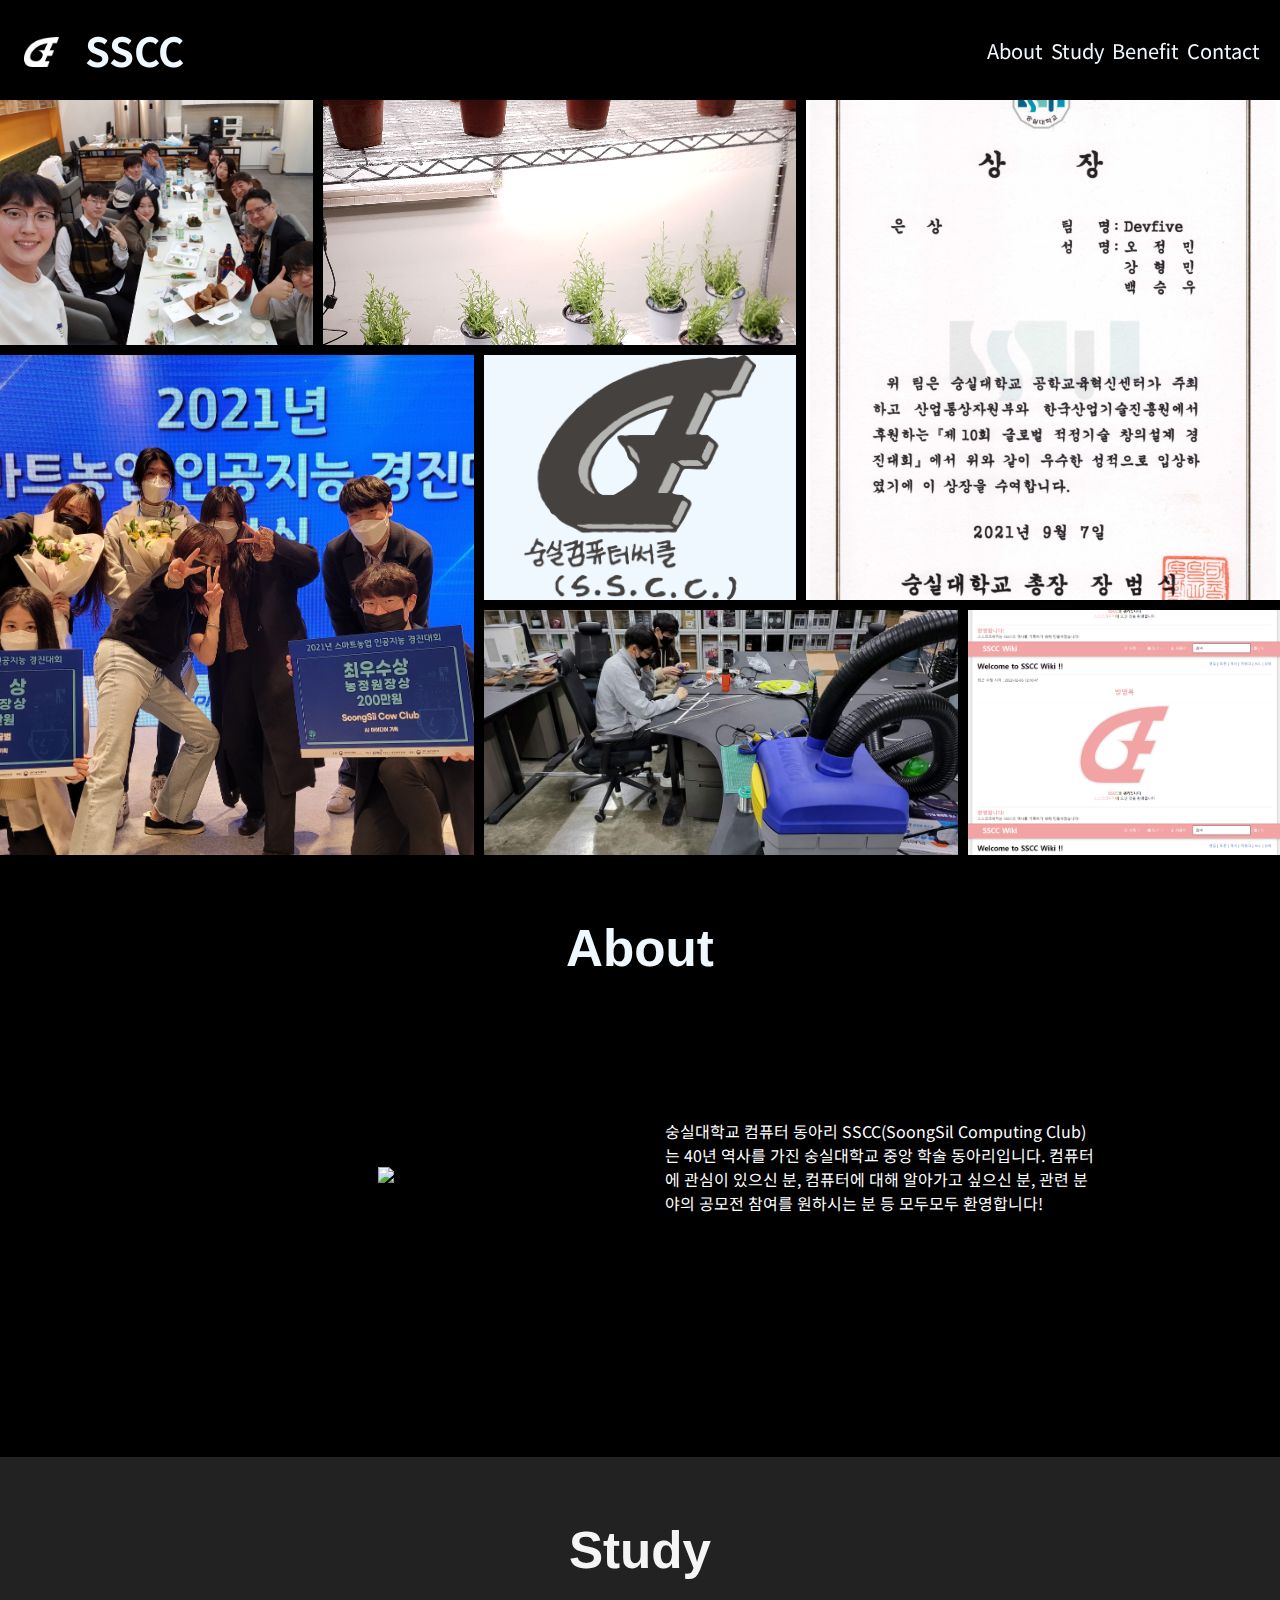
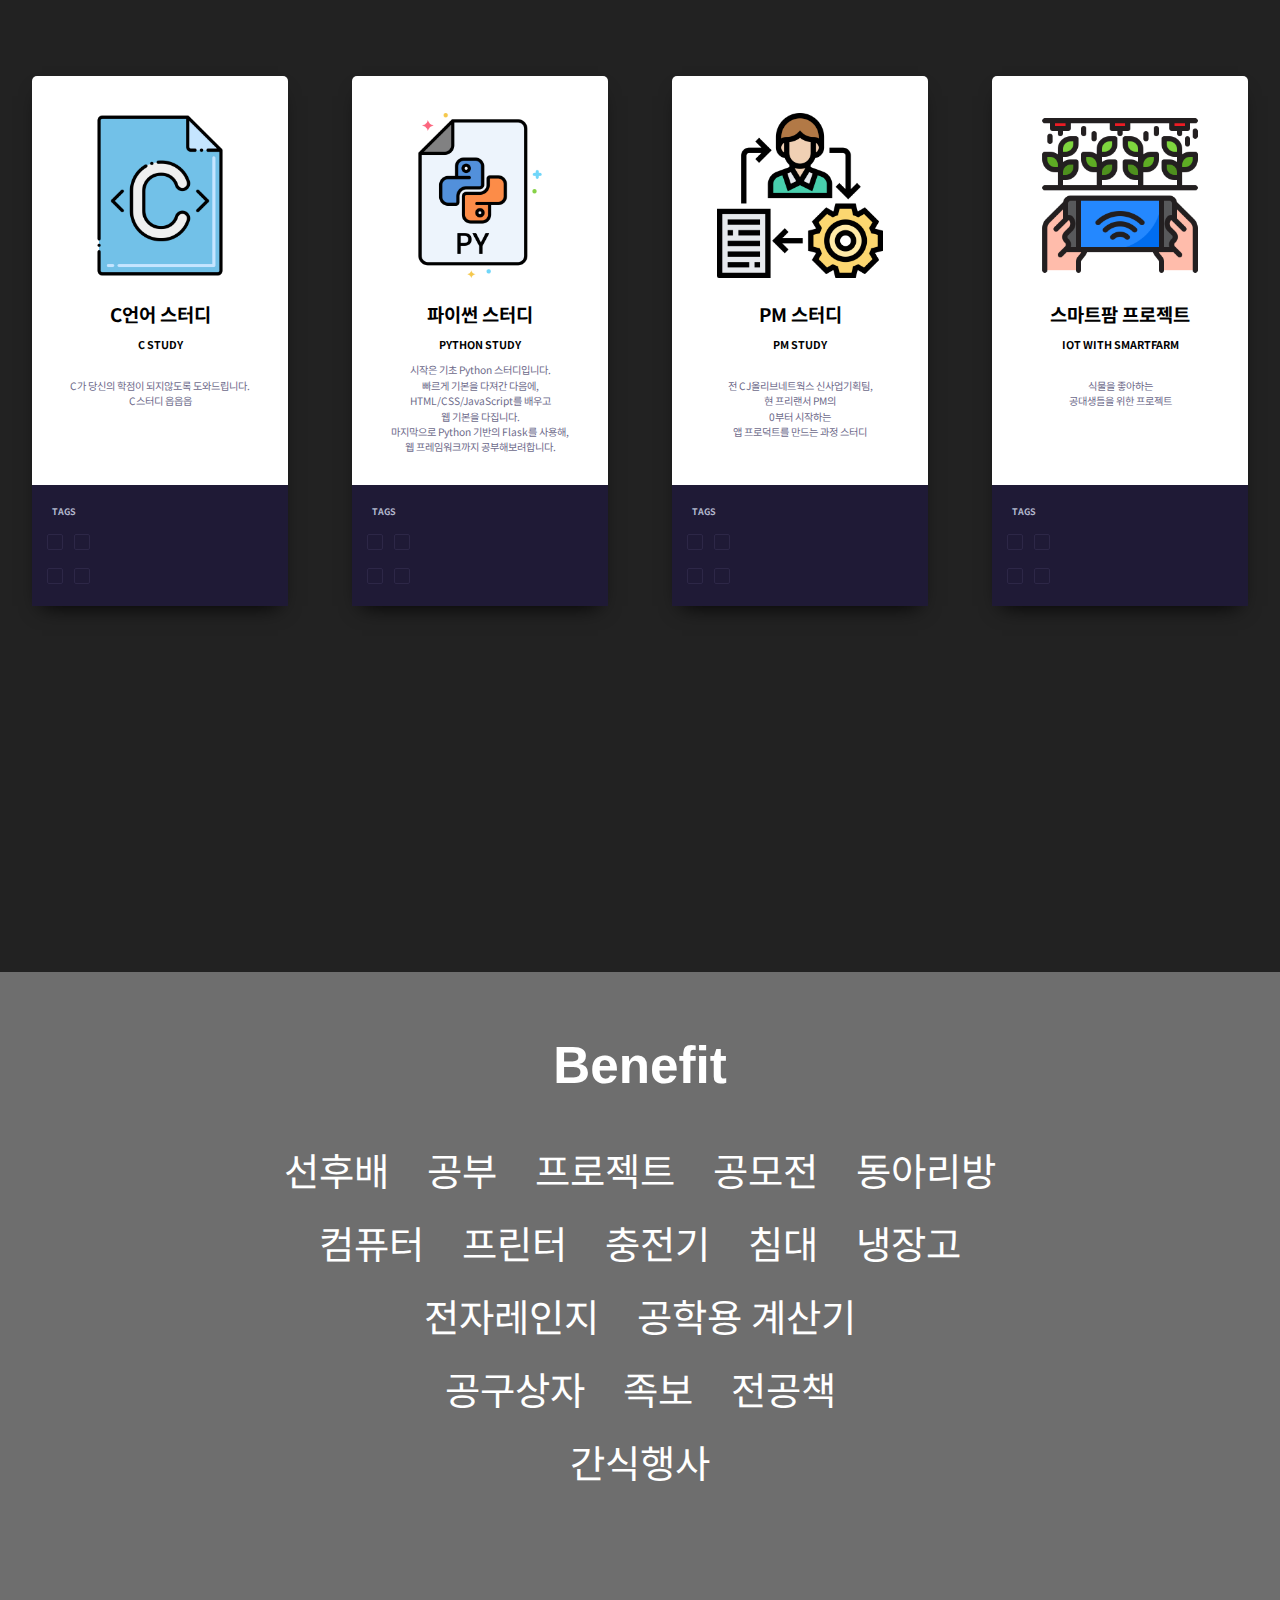
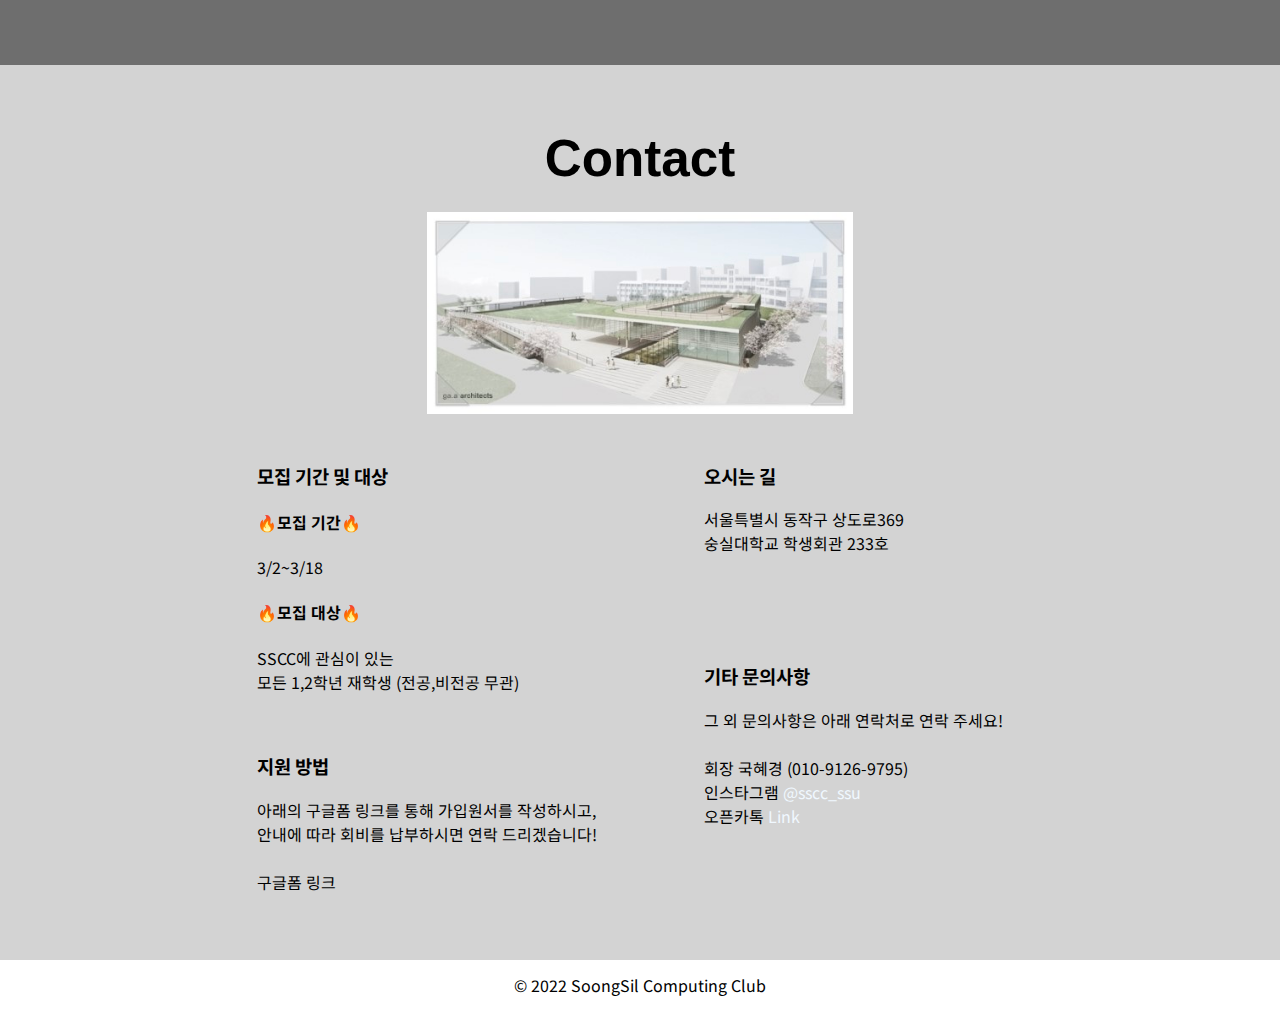
==== index.html @ d09c3baf "스터디 태그 수정" ====
<!DOCTYPE html>
<html>

<head>
    <meta charset="utf-8">
    <meta name="viewport" content="width=device-width, initial-scale=1">
    <title>SSCC</title>
    <link rel="preconnect" href="https://fonts.googleapis.com">
    <link rel="preconnect" href="https://fonts.gstatic.com" crossorigin>
    <link href="https://fonts.googleapis.com/css2?family=Noto+Sans+KR&display=swap" rel="stylesheet">
    <script src="https://code.jquery.com/jquery-3.1.1.min.js"
        integrity="sha256-hVVnYaiADRTO2PzUGmuLJr8BLUSjGIZsDYGmIJLv2b8=" crossorigin="anonymous"></script>
    <script src="js/collage.js"></script>
    <link rel="stylesheet" href="css/main.css">

</head>

<body oncontextmenu="return false" onselectstart="return false">
    <!--Header-->
    <header class="floating">
        <div class="title" style="text-align: left; margin-left: 5%;">
            <img src="images/logo.png" style="height:30px; margin-top: 8px;">
            <a href="#SSCC" style="color:aliceblue; font-size: 40px; margin-left: 5%;">
                <b>SSCC</b>
            </a>
        </div>

        <div class="lists" style="text-align: right;">
            <span style="font-size: 20px; margin-right: 20px;">
                <a href="#About">About</a>&nbsp;
                <a href="#Study">Study</a>&nbsp;
                <a href="#Benefit">Benefit</a>&nbsp;
                <a href="#Contact">Contact</a>
            </span>
        </div>

        <div id="mySidepanel" class="sidepanel">
            <a href="javascript:void(0)" class="closebtn" onclick="closeNav()">&times;</a>
            <a href="#About">About</a>
            <a href="#Study">Study</a>
            <a href="#Benefit">Benefit</a>
            <a href="#Contact">Contact</a>
        </div>
        <button class="openbtn" onclick="openNav()">&#9776;</button>
        <script src="js/sidebar.js"></script>

    </header>


    <!--SSCC page-->
    <div class="page" id="SSCC">
        <div class="collage">
            <div class="logo">
                <img src="images/logo/1.png">
            </div>
            <div class="gomtv">
                <p class="explain">곰TV 방문</p>
            </div>
            <div class="ict">
                <p class="explain">화성ICT 연계</p>
            </div>
            <div class="smartfarm_ideaton">
                <p class="explain">스마트농업 수상식</p>
            </div>
            <div class="smartfarm">
                <p class="explain">스마트팜</p>
            </div>
            <div class="wiki">
                <p class="explain">스크위키</p>
            </div>
            <div class="ap_ideaton">
                <p class="explain">적정기술 상장</p>
            </div>
        </div>
        <div class="ACT">
            <h2 style="color: aliceblue;">Till NOW<br>Activity</h2>
            <!-- Container for the image gallery -->
            <div class="slide">

                <!-- Full-width images with number text -->
                <div class="mySlides">
                    <div class="numbertext">1 / 6</div>
                    <img src="images/gomtv/1.jpg" style="width:100%">
                </div>

                <div class="mySlides">
                    <div class="numbertext">2 / 6</div>
                    <img src="images/hwasungICT/1.jpg" style="width:100%">
                </div>

                <div class="mySlides">
                    <div class="numbertext">3 / 6</div>
                    <img src="images/smartfarm ideaton/1.jpg" style="width:100%">
                </div>

                <div class="mySlides">
                    <div class="numbertext">4 / 6</div>
                    <img src="images/smartfarm/1.jpg" style="width:100%">
                </div>

                <div class="mySlides">
                    <div class="numbertext">5 / 6</div>
                    <img src="images/ap_tech ideaton/2.jpg" style="width:100%">
                </div>

                <div class="mySlides">
                    <div class="numbertext">6 / 6</div>
                    <img src="images/wiki/1.png" style="width:100%">
                </div>

                <!-- Next and previous buttons -->
                <a class="prev" onclick="plusSlides(-1)">&#10094;</a>
                <a class="next" onclick="plusSlides(1)">&#10095;</a>

                <!-- Image text -->
                <div class="caption-container">
                    <p id="caption"></p>
                </div>

                <!-- Thumbnail images -->
                <div class="row">
                    <div class="column">
                        <img class="demo cursor" src="images/gomtv/1.jpg" style="width:100%" onclick="currentSlide(1)"
                            alt="곰TV 방문">
                    </div>
                    <div class="column">
                        <img class="demo cursor" src="images/hwasungICT/1.jpg" style="width:100%"
                            onclick="currentSlide(2)" alt="화성ICT 연계">
                    </div>
                    <div class="column">
                        <img class="demo cursor" src="images/smartfarm ideaton/1.jpg" style="width:100%"
                            onclick="currentSlide(3)" alt="스마트농업 수상식">
                    </div>
                    <div class="column">
                        <img class="demo cursor" src="images/smartfarm/1.jpg" style="width:100%"
                            onclick="currentSlide(4)" alt="스마트팜">
                    </div>
                    <div class="column">
                        <img class="demo cursor" src="images/ap_tech ideaton/2.jpg" style="width:100%"
                            onclick="currentSlide(5)" alt="스크위키">
                    </div>
                    <div class="column">
                        <img class="demo cursor" src="images/wiki/1.png" style="width:100%" onclick="currentSlide(6)"
                            alt="적정기술 상장">
                    </div>
                </div>
            </div>
            <script src="js/slideShow.js"></script>

        </div>

    </div>

    <!--About page-->
    <div class="page" id="About">
        <h2 style="color: aliceblue;">About</h2>
        <div class="about_grid">
            <div class="about_image">
                <img src="images/SSCClogo.png" alt="img">
            </div>
            <div class="about_text">
                <p>
                    숭실대학교 컴퓨터 동아리 SSCC(SoongSil Computing Club)는 40년 역사를 가진 숭실대학교 중앙 학술 동아리입니다.
                    컴퓨터에 관심이 있으신 분, 컴퓨터에 대해 알아가고 싶으신 분, 관련 분야의 공모전 참여를 원하시는 분 등 모두모두 환영합니다!<br><br><br>
                </p>
            </div>
        </div>
    </div>
    <!--Study 페이지-->
    <div class="page" id="Study" style="background-color: #222222;">
        <h2 id="study-title">Study</h2>
        <div class="study_grid">
            <div class="study-card" id="C">
                <div class="card-container">
                    <img class="picture" src="images/c-document.png">

                    <h3>C언어 스터디</h3>
                    <h6>C Study</h6>
                    <p> <br>C가 당신의 학점이 되지않도록 도와드립니다.<br>
                        C스터디 읍읍읍<br><br><br><br>
                    </p>

                    <div class="skills">
                        <h4>tags</h4>

                        <p>C language</p>
                        <p>처음부터</p><br>
                        <p>초보 환영</p>
                        <p>기초</p>

                    </div>
                </div>

            </div>

            <div class="study-card" id="Python">
                <div class="card-container">
                    <img class="picture" src="images/python.png">
                    <h3>파이썬 스터디</h3>
                    <h6>Python Study</h6>
                    <p>
                        시작은 기초 Python 스터디입니다.<br>
                        빠르게 기본을 다져간 다음에,<br>
                        HTML/CSS/JavaScript를 배우고<br>
                        웹 기본을 다집니다.<br>
                        마지막으로 Python 기반의 Flask를 사용해,<br>
                        웹 프레임워크까지 공부해보려합니다.
                    </p>

                    <div class="skills">
                        <h4>tags</h4>
                            <p>Python</p>
                            <p>기초부터</p><br>
                            <p>웹</p>
                            <p>Flask</p>
                    </div>
                </div>

            </div>

            <div class="study-card" id="PM">
                <div class="card-container">
                    <img class="picture" src="images/process.png">
                    <h3>PM 스터디</h3>
                    <h6>PM STUDY</h6>
                    <p>
                        <br>전 CJ올리브네트웍스 신사업기획팀, <br>
                        현 프리랜서 PM의 <br>
                        0부터 시작하는<br>
                        앱 프로덕트를 만드는 과정 스터디
                        <br><br>
                    </p>

                    <div class="skills">
                        <h4>tags</h4>
                            <p>PM</p>
                            <p>기획</p><br>
                            <p>프로덕트 매니저</p>
                            <p>꿀잼</p>
                    </div>
                </div>

            </div>

            <div class="study-card" id="smartfarm">
                <div class="card-container">
                    <img class="picture" src="images/smart-farm.png">
                    <h3>스마트팜 프로젝트</h3>
                    <h6>IOT with smartfarm</h6>
                    <p>
                        <br>
                        식물을 좋아하는 <br>
                        공대생들을 위한 프로젝트<br><br>
                        <br><br>
                    </p>

                    <div class="skills">
                        <h4>tags</h4>
                            <p>스마트팜</p>
                            <p>허브</p><br>
                            <p>공학 설계</p>
                            <p>IOT</p>
                    </div>
                </div>
            </div>
        </div>
    </div>

    <!--Benefit page-->
    <div class="page" id="Benefit" style="background-color: #6e6e6e;">
        <h2>Benefit</h2>
        <p>
            선후배&emsp;공부&emsp;프로젝트&emsp;공모전&emsp;동아리방<br>
            컴퓨터&emsp;프린터&emsp;충전기&emsp;침대&emsp;냉장고<br>
            전자레인지&emsp;공학용 계산기<br>
            공구상자&emsp;족보&emsp;전공책<br>
            간식행사
        </p>
    </div>

    <!--Contact page-->
    <div class="page" id="Contact">
        <h2>Contact</h2><br>
        <div class="contact_grid">
            <div class="contact_image">
                <div> <img src="images/ssuMap.png"></div>
            </div>
            <div class="contact_link"><br>
                <h3>모집 기간 및 대상</h3>
                <h4>🔥모집 기간🔥</h4>
                <p>3/2~3/18</p>
                <h4>🔥모집 대상🔥</h4>
                <p>SSCC에 관심이 있는<br>모든 1,2학년 재학생 (전공,비전공 무관)</p>

                <br>

                <h3>지원 방법</h3>
                <p>아래의 구글폼 링크를 통해 가입원서를 작성하시고,
                    <br>안내에 따라 회비를 납부하시면 연락 드리겠습니다!
                    <br><br>
                    <a href="https://forms.gle/LsysAHxo5ktEZcr37">구글폼 링크</a>
                </p>
            </div>
            <div class="contact_way">
                <br>
                <h3>오시는 길</h3>
                <p>
                    서울특별시 동작구 상도로369<br>
                    숭실대학교 학생회관 233호<br><br>
                </p>

                <br><br>

                <h3>기타 문의사항</h3>
                <p>그 외 문의사항은 아래 연락처로 연락 주세요!
                    <br><br>
                    회장 국혜경 (010-9126-9795)<br>
                    인스타그램 <a href="https://www.instagram.com/sscc_ssu/">@sscc_ssu</a><br>
                    오픈카톡 <a href="https://open.kakao.com/me/SSCC">Link</a>
                    </p>
            </div>
        </div>
    </div>

    <!--Footer-->
    <footer>
        <p>&copy; 2022 SoongSil Computing Club</p>
    </footer>
    </div>
</body>

</html>
---- css/main.css ----
/***** MAIN SETTING ******/
body, html {
    font-family: 'Noto Sans KR', sans-serif;
    height: 100%;
    margin: 0;
    user-select : none;
}

h2{
    margin: 0;
    text-align: center;
    font-size: 4vw;
    font-family: Montserrat, sans-serif;
}

a {
    color: aliceblue;
    text-decoration-line: none;
}

.explain{
    position: absolute;
    opacity: 0;
    color: white;
    font-size: 2vw;
    text-shadow: -1px 0 #00000088, 0 1px #00000088, 1px 0 #00000088, 0 -1px #00000088;
}

/** PAGE **/
.page {
    padding-top: 5%;
    background-clip: padding-box;
    width: 100%;
    padding-bottom: 10%;
}

.page img{
    -webkit-user-drag: none;
    max-height: 100%;
    max-width: 100%;
  }


/***** HEADER ******/
header {
    width: 100%;
    background-color: #000000de;
}

.floating {
    color: aliceblue;
    position: fixed;
    text-align: center;
    top: 0;
    z-index: 10;

    display: grid;
    grid-template-columns: repeat(8, 1fr);
    width: 100%;
    height: 100px;
    align-items: center;
    justify-content: center;
}

.title {
    grid-column: 1/4;
}

.lists {
    grid-column: 4/9;
}

/* The sidepanel menu */
.sidepanel {
    height: 100%; /* Specify a height */
    width: 0; /* 0 width - change this with JavaScript */
    position: fixed; /* Stay in place */
    z-index: 11; /* Stay on top */
    top: 0;
    right: 0;
    background-color: #111; /* Black*/
    overflow-x: hidden; /* Disable horizontal scroll */
    padding-top: 60px; /* Place content 60px from the top */
    transition: 0.5s; /* 0.5 second transition effect to slide in the sidepanel */
  }
  
  /* The sidepanel links */
  .sidepanel a {
    padding: 8px 8px 8px 32px;
    text-decoration: none;
    font-size: 25px;
    color: #818181;
    display: block;
    transition: 0.3s;
  }
  
  /* When you mouse over the navigation links, change their color */
  .sidepanel a:hover {
    color: #f1f1f1;
  }
  
  /* Position and style the close button (top right corner) */
  .sidepanel .closebtn {
    position: absolute;
    top: 0;
    right: 70%;
    font-size: 36px;
    margin-left: 5%;
  }
  
  /* Style the button that is used to open the sidepanel */
  .openbtn {
    grid-column: 8/9;
    width: 100%;
    font-size: 40px;
    cursor: pointer;
    background-color: #00000000;
    color: white;
    border: none;
  }

/***** FOOTER ******/
footer {
    height: 50px;
    display: flex;
    align-items: center;
    justify-content: center;
    text-align: center;
}

/***** SSCC ******/
#SSCC.page  {
    background-color: black;
    padding-top: 100px;
    padding-bottom: 0;
}

/** Collage **/
.collage {
    display: grid;
    grid-template-columns: repeat(8, 1fr);
    grid-template-rows: repeat(6, 1fr);
    width: 100%;
    height: 100%;
    grid-gap: 10px;
}

.gomtv {
    display: flex;
    align-items: center;
    justify-content: center;
    text-align: center;
    background-image: url("../images/gomtv/1.jpg");
    background-size: cover;
    background-position: center;
    grid-column: 1/3;
    grid-row: 1/3;
}

.gomtv:hover {
    transform: scale(1.1) translate(7%, 7%);
    transition: .5s;
    border: #6e6e6e;
    filter: brightness(0.5);
    -webkit-filter: brightness(0.5);
}

.gomtv:hover .explain{
    opacity: 1;
}

.ict {
    display: flex;
    align-items: center;
    justify-content: center;
    text-align: center;
    background-image: url("../images/hwasungICT/1.jpg");
    background-size: cover;
    background-position: center;
    grid-column: 4/7;
    grid-row: 5/7;
}

.ict:hover {
    transform: scale(1.1) translate(0%, -7%);
    transition: .5s;
    border: #6e6e6e;
    filter: brightness(0.5);
    -webkit-filter: brightness(0.5);
}

.ict:hover .explain{
    opacity: 1;
}

.smartfarm_ideaton {
    display: flex;
    align-items: center;
    justify-content: center;
    text-align: center;
    background-image: url("../images/smartfarm ideaton/1.jpg");
    background-size: cover;
    background-position: center;
    grid-column: 1/4;
    grid-row: 3/7;
}

.smartfarm_ideaton:hover {
    transform: scale(1.05) translate(5%, -5%);
    transition: .5s;
    border: #6e6e6e;
    filter: brightness(0.5);
    -webkit-filter: brightness(0.5);
}

.smartfarm_ideaton:hover .explain{
    opacity: 1;
}

.smartfarm {
    display: flex;
    align-items: center;
    justify-content: center;
    text-align: center;
    background-image: url("../images/smartfarm/1.jpg");
    background-size: cover;
    background-position: center;
    grid-column: 3/6;
    grid-row: 1/3;
}

.smartfarm:hover {
    transform: scale(1.1) translate(0%, 7%);
    transition: .5s;
    border: #6e6e6e;
    filter: brightness(0.5);
    -webkit-filter: brightness(0.5);
}

.smartfarm:hover .explain{
    opacity: 1;
}

.logo {
    display: flex;
    justify-content: center;
    text-align: center;
    background-color: aliceblue;
    grid-column: 4/6;
    grid-row: 3/5;
}

.wiki {
    display: flex;
    align-items: center;
    justify-content: center;
    text-align: center;
    background-image: url("../images/wiki/1.png");
    background-size: contain;
    background-position: center;
    grid-column: 7/9;
    grid-row: 5/7;
}

.wiki:hover {
    transform: scale(1.1) translate(-7%, -7%);
    transition: .5s;
    border: #6e6e6e;
    filter: brightness(0.5);
    -webkit-filter: brightness(0.5);
}

.wiki:hover .explain{
    opacity: 1;
}

.ap_ideaton {
    display: flex;
    align-items: center;
    justify-content: center;
    text-align: center;
    background-image: url("../images/ap_tech ideaton/1.jpg");
    background-size: cover;
    background-position: center;
    grid-column: 6/9;
    grid-row: 1/5;
    text-align: center;
}

.ap_ideaton:hover {
    transform: scale(1.05) translate(-5%, 5%);
    transition: .5s;
    border: #6e6e6e;
    filter: brightness(0.5);
    -webkit-filter: brightness(0.5);
}

.ap_ideaton:hover .explain{
    opacity: 1;
}
/** Slide **/
* {
    box-sizing: border-box;
  }
  
  /* Position the image container (needed to position the left and right arrows) */
  .slide {
    margin-top: 50px;
    position: relative;
  }
  
  /* Hide the images by default */
  .mySlides {
    display: none;
  }
  
  /* Add a pointer when hovering over the thumbnail images */
  .cursor {
    cursor: pointer;
  }
  
  /* Next & previous buttons */
  .prev,
  .next {
    cursor: pointer;
    position: absolute;
    top: 40%;
    width: auto;
    padding: 16px;
    margin-top: -50px;
    color: white;
    font-weight: bold;
    font-size: 20px;
    border-radius: 0 3px 3px 0;
    user-select: none;
    -webkit-user-select: none;
  }
  
  /* Position the "next button" to the right */
  .next {
    right: 0;
    border-radius: 3px 0 0 3px;
  }
    
  /* Number text (1/3 etc) */
  .numbertext {
    color: #f2f2f2;
    font-size: 12px;
    padding: 8px 12px;
    position: absolute;
    top: 0;
  }
  
  /* Container for image text */
  .caption-container {
    text-align: center;
    background-color: #222;
    padding: 2px 16px;
    color: white;
  }
  
  .row:after {
    content: "";
    display: table;
    clear: both;
  }
  
  /* Six columns side by side */
  .column {
    float: left;
    width: 16.66%;
  }
  
  /* Add a transparency effect for thumnbail images */
  .demo {
    opacity: 0.6;
  }
  
  .active,
  .demo:hover {
    opacity: 1;
  }

/***** About ******/
#About.page {
    background-color: black;
}
.about_grid {
    padding-top: 100px;
    padding-bottom: 50px;
    display : grid;
    grid-template-columns: repeat(8, 1fr);
    place-items: center;
}

.about_image{
    padding: 25px;
    grid-column: 2/5;
}

.about_text{
    padding: 25px;
    color: white;
    grid-column: 5/8;
    text-align: left;
    padding-bottom: 0;
}

/***** Study ******/
@import url('https://fonts.googleapis.com/css?family=Montserrat');

.study_grid {
    display: grid;
    grid-template-columns: 1fr 1fr 1fr 1fr;
    height: 800px;
}

    .study-card body {
        background-color: grey;
        font-family: Montserrat, sans-serif;
    }



/** CARD **/
.card-container {
    background-color: white;
    border-radius: 5px;
    color: #B3B8CD;
    box-shadow: 0px 10px 20px -10px black;
    padding-top: 30px;
    text-align: center;
    vertical-align: middle;
    margin: 10%;
}
 
.study-contents {
    position: absolute;
    top: 200px;
}

.study-card h3 {
    margin: 10px 0;
    color: black;
}

.study-card h6 {
    margin: 5px 0;
    text-transform: uppercase;
    color: black;
}

.study-card h4 {
    font-size: 9px;
    margin: 5px;
    text-transform: uppercase;
}

.study-card p {
    font-size: 0.8vw;
    line-height: 1.5em;
    color: #6d6a8a;
}



    .card-container .picture {
        border-radius: 5%;
        padding: 7px;
        position: inherit;
        width: 70%;
    }



.skills {
    background-color: #1F1A36;
    text-align: left;
    padding: 15px;
    margin-top: 30px;
    width: inherit;
}
/*
    .skills ul {
        list-style-type: none;
        margin: 0;
        padding: 0;
    }

        .skills ul li {
            border: 1px solid #2D2747;
            border-radius: 2px;
            display: inline-block;
            font-size: 0.1vw;
            margin: 0 7px 7px 0;
            padding: 7px;
        }
    */

    .skills p {
        border: 1px solid #2D2747;
        border-radius: 2px;
        display: inline-grid;
        font-size: 0.01vw;
        margin: 0 7px 7px 0;
        padding: 7px;
    }



#study-title {
    background-color: #222222;
    background-clip: padding-box;
    text-align: center;
    color: whitesmoke;
    padding-bottom: 0;
    font-family: Montserrat, sans-serif;
    margin-bottom: 5%;
}


/***** Benefit ******/

#Benefit {
    display: grid;
    font-size: 3vw;
    color: white;
    text-align: center;
    vertical-align: middle;
}

    #Benefit p {
        line-height: 1.9em
    }

/***** Contact ******/

#Contact.page {
    background-color: #d3d3d3;
    padding-bottom : 50px;
}
.contact_grid {
    display : grid;
    grid-template-columns: repeat(6, 1fr);
    grid-template-rows:repeat(1, 1fr);
    justify-items: center;
}

.contact_image {
    text-align :center ;
    grid-column: 3/5;
    grid-row: 1/2;
}
.contact_image img:hover{
    filter: brightness(0.5);
}

.contact_way {
    grid-row: 2/3;
    grid-column: 4/6;
}

.contact_link {
    grid-row: 2/3;
    grid-column: 2/4;
}

.contact_link a:link{
    color:black;
    text-decoration: none;
}

.contact_way a:visited{
    color:gray;
    text-decoration: none;
}

.contact_way a:hover{
    color:pink;
    text-decoration: none;
}


/***** Legacy ******/
.grid-item2x {
    background-image: url("../images/farewell/1.jpg");
    background-size: cover;
    background-position: center;
    grid-column: 1/2;
    grid-row: 2/5;
}

.grid-item5x {
    grid-column: 3/6;
    grid-row: 1/3;
}

.multi section{
    column-count : 2;
}
.multi h2{
  break-before : column;
}
.no-col{
  column-span : all;
}
.ACT {
    display: none;
}
/** media-query **/
@media (max-width: 1000px) {
    .floating{
        border-bottom: solid aliceblue;
    }
    .title img{
        display: none;
    }

    .lists{
        display: none;
    }
    h2{
        font-size: 17vw;
    }
    #SSCC.page{
        height: none;
    }
    .collage{
        display: none;
    }
    .ACT {
        display: block;
    }
    
    .about_grid {
        display: block;
        grid-template-columns: none;
        grid-template-rows: none;
        text-align: center;
        height:100%;
    }
    .study_grid {
        display: block;
        grid-template-columns: none;
        grid-template-rows: none;
        height:100%;
    }

    .study_grid p {
        font-size: 13pt;
        line-height: 1.3em;       
    }

    .card-container {
        margin: 10%;
    }
        .card-container p {
            font-size: 3vw;
        }
        .contact_grid {
            display: block;
            grid-template-columns: none;
            grid-template-rows: none;
            text-align: center;
        }
        
    #Benefit p {
        font-size: 5vw;
        margin-bottom: 10%;
    }
    #Benefit h2 {
        margin-bottom: 10%;
    }
    .contact_way{
        margin-top: 10%;
    }
}
@media (min-width: 1000px) {
    #SSCC.page{
        height: 95%;
    }
    .openbtn{
        display: none;
    }
}
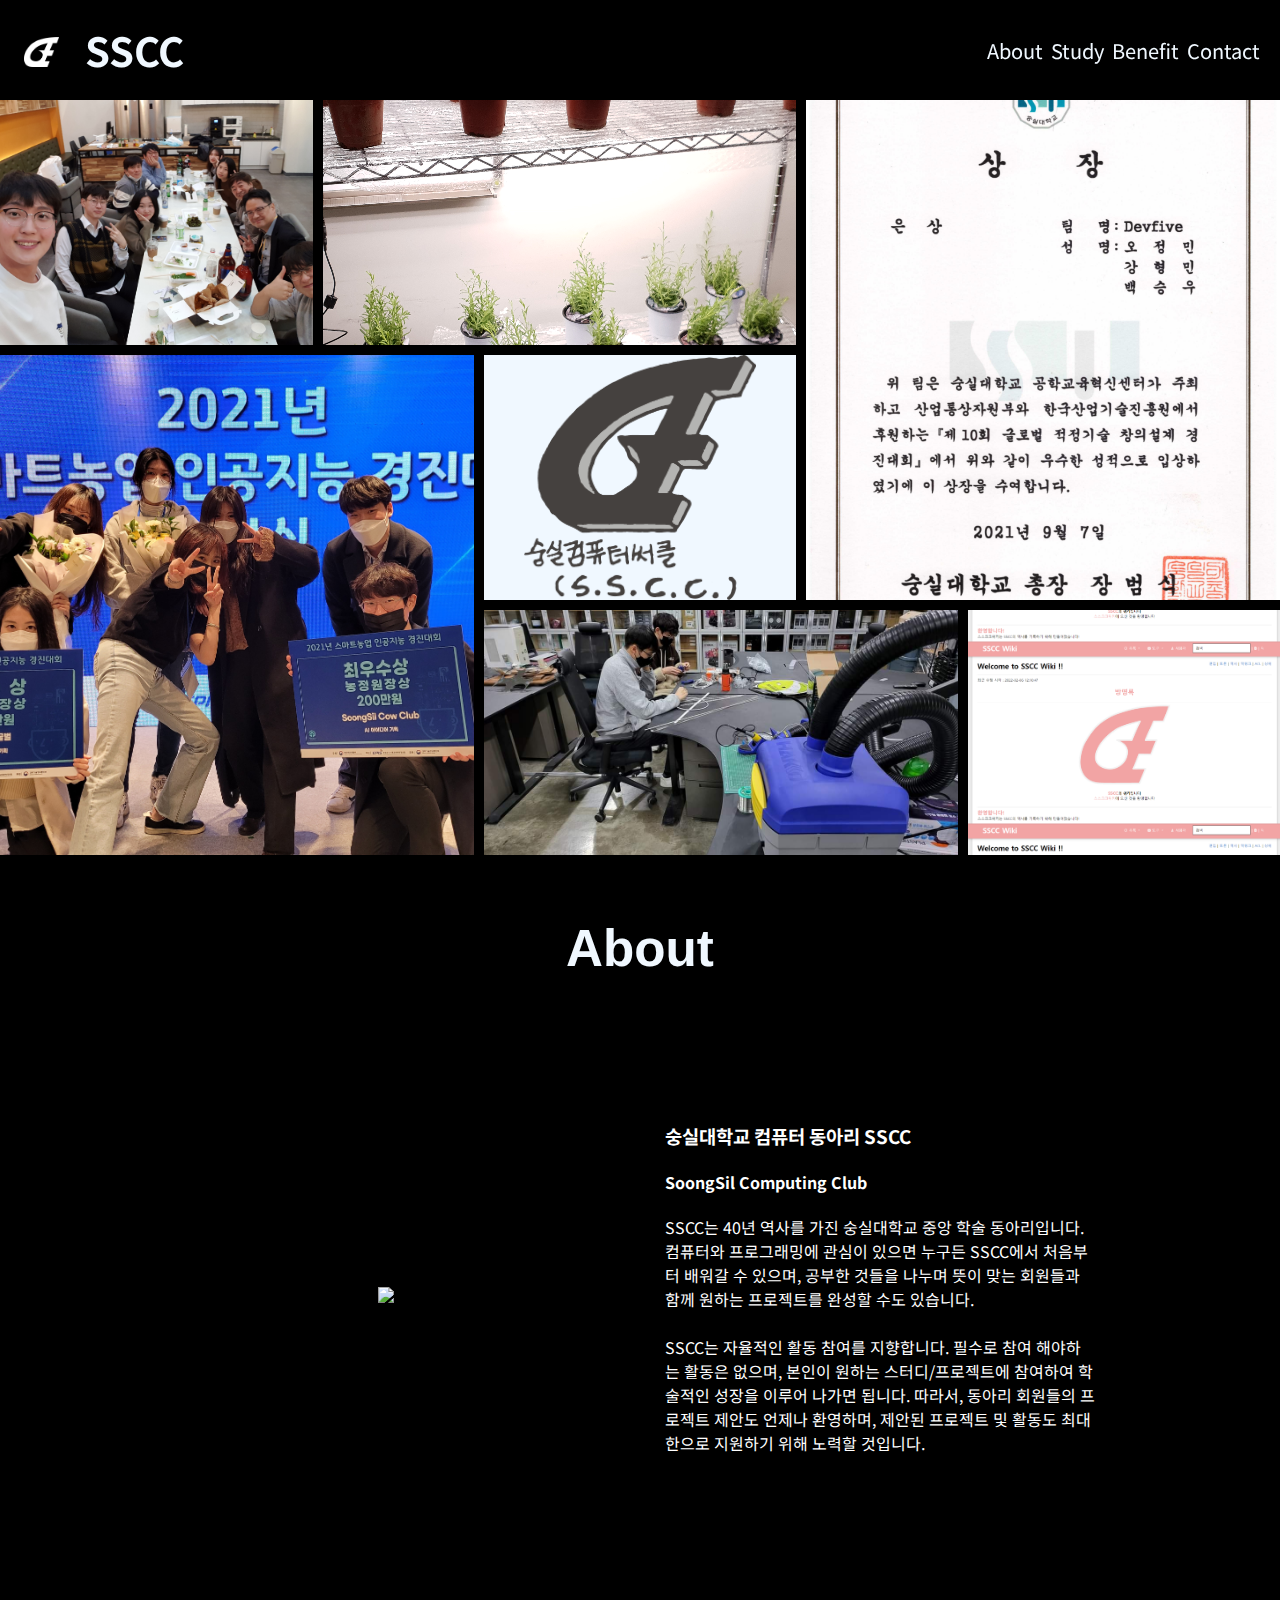
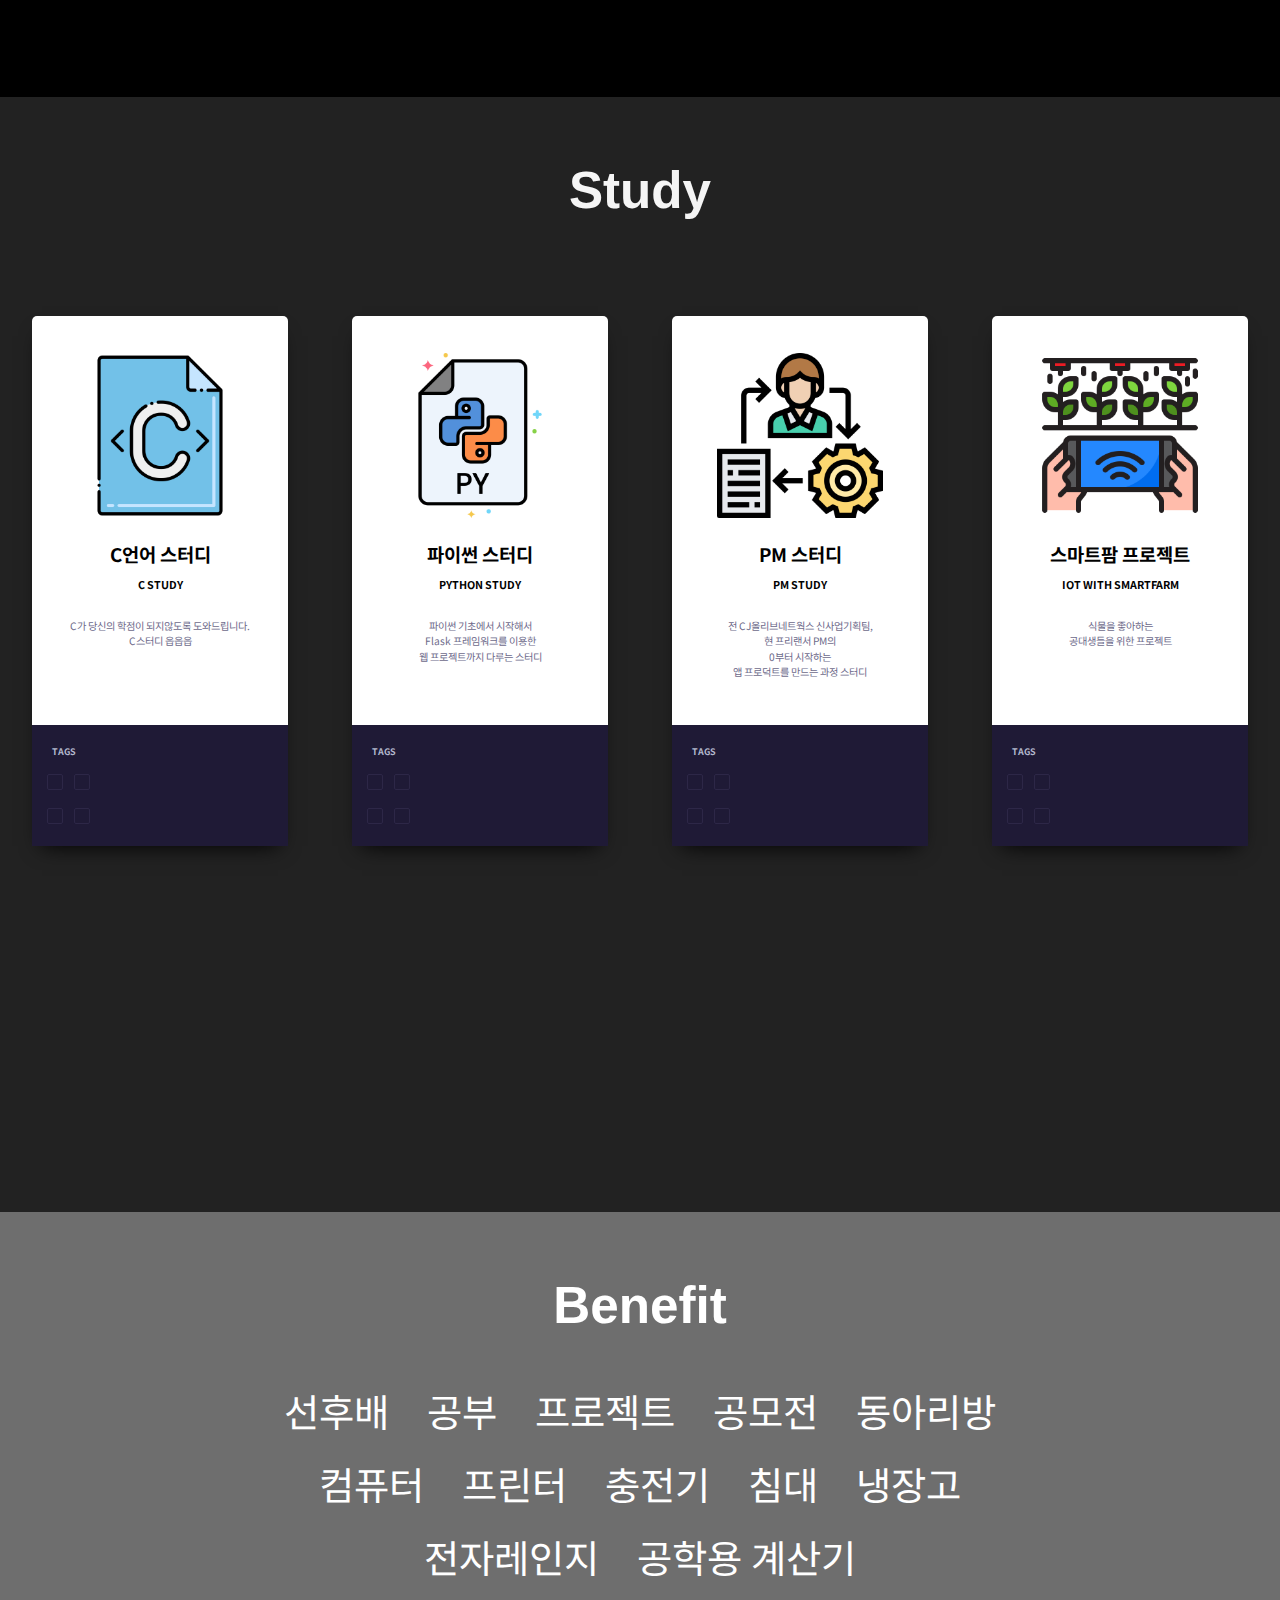
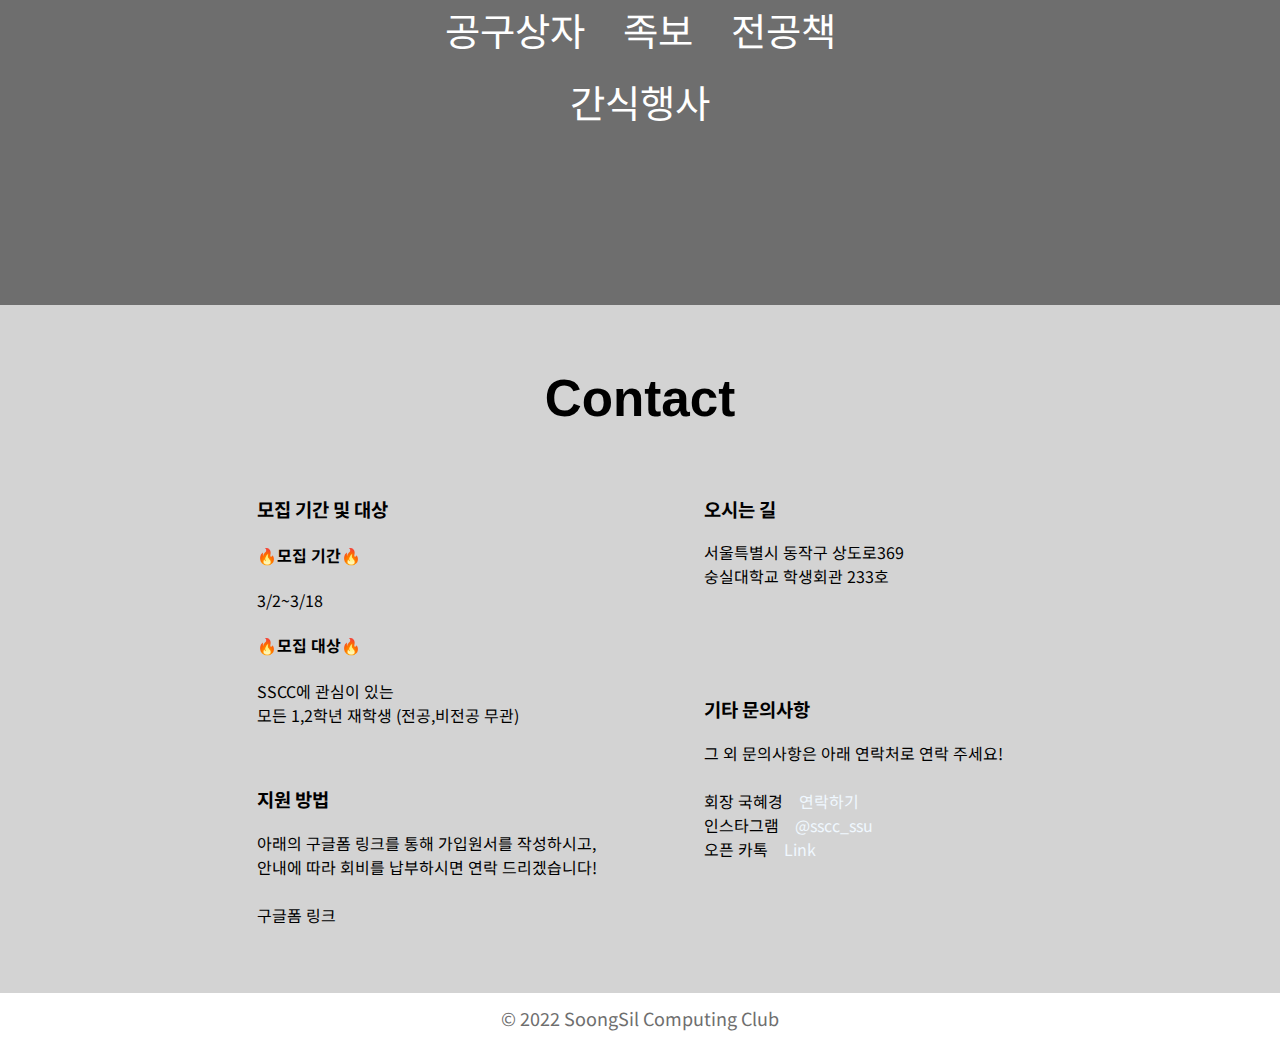
==== commit 83190781: "Merge pull request #13 from k0000k/main" ====
--- a/index.html
+++ b/index.html
@@ -105,7 +105,7 @@
 
                 <div class="mySlides">
                     <div class="numbertext">6 / 6</div>
-                    <img src="images/wiki/1.png" style="width:100%">
+                    <img src="images/wiki/1.jpg" style="width:100%">
                 </div>
 
                 <!-- Next and previous buttons -->
@@ -132,16 +132,16 @@
                             onclick="currentSlide(3)" alt="스마트농업 수상식">
                     </div>
                     <div class="column">
+                        <img class="demo cursor" src="images/ap_tech ideaton/2.jpg" style="width:100%"
+                            onclick="currentSlide(4)" alt="적정기술 상장">
+                    </div>
+                    <div class="column">
                         <img class="demo cursor" src="images/smartfarm/1.jpg" style="width:100%"
-                            onclick="currentSlide(4)" alt="스마트팜">
-                    </div>
-                    <div class="column">
-                        <img class="demo cursor" src="images/ap_tech ideaton/2.jpg" style="width:100%"
-                            onclick="currentSlide(5)" alt="스크위키">
-                    </div>
-                    <div class="column">
-                        <img class="demo cursor" src="images/wiki/1.png" style="width:100%" onclick="currentSlide(6)"
-                            alt="적정기술 상장">
+                            onclick="currentSlide(5)" alt="스마트팜">
+                    </div>
+                    <div class="column">
+                        <img class="demo cursor" src="images/wiki/1.jpg" style="width:100%" onclick="currentSlide(6)"
+                            alt="스크위키">
                     </div>
                 </div>
             </div>
@@ -159,9 +159,16 @@
                 <img src="images/SSCClogo.png" alt="img">
             </div>
             <div class="about_text">
+                <h3>숭실대학교 컴퓨터 동아리 SSCC</h3>
+                <h4>SoongSil Computing Club</h4>
                 <p>
-                    숭실대학교 컴퓨터 동아리 SSCC(SoongSil Computing Club)는 40년 역사를 가진 숭실대학교 중앙 학술 동아리입니다.
-                    컴퓨터에 관심이 있으신 분, 컴퓨터에 대해 알아가고 싶으신 분, 관련 분야의 공모전 참여를 원하시는 분 등 모두모두 환영합니다!<br><br><br>
+                    SSCC는 40년 역사를 가진 숭실대학교 중앙 학술 동아리입니다.
+                    컴퓨터와 프로그래밍에 관심이 있으면 누구든 SSCC에서 처음부터 배워갈 수 있으며,
+                    공부한 것들을 나누며 뜻이 맞는 회원들과 함께 원하는 프로젝트를 완성할 수도 있습니다.<br><br>
+                    SSCC는 자율적인 활동 참여를 지향합니다. 필수로 참여 해야하는 활동은 없으며,
+                    본인이 원하는 스터디/프로젝트에 참여하여 학술적인 성장을 이루어 나가면 됩니다. 
+                    따라서, 동아리 회원들의 프로젝트 제안도 언제나 환영하며, 제안된 프로젝트 및 활동도 최대한으로 지원하기 위해 노력할 것입니다. 
+                    <br><br><br>
                 </p>
             </div>
         </div>
@@ -184,7 +191,8 @@
                         <h4>tags</h4>
 
                         <p>C language</p>
-                        <p>처음부터</p><br>
+                        <p>처음부터</p>
+                        <span class="line-change"><br></span>
                         <p>초보 환영</p>
                         <p>기초</p>
 
@@ -199,18 +207,17 @@
                     <h3>파이썬 스터디</h3>
                     <h6>Python Study</h6>
                     <p>
-                        시작은 기초 Python 스터디입니다.<br>
-                        빠르게 기본을 다져간 다음에,<br>
-                        HTML/CSS/JavaScript를 배우고<br>
-                        웹 기본을 다집니다.<br>
-                        마지막으로 Python 기반의 Flask를 사용해,<br>
-                        웹 프레임워크까지 공부해보려합니다.
+                        <br>파이썬 기초에서 시작해서<br>
+                        Flask 프레임워크를 이용한<br>
+                        웹 프로젝트까지 다루는 스터디
+                        <br><br><br>
                     </p>
 
                     <div class="skills">
                         <h4>tags</h4>
                             <p>Python</p>
-                            <p>기초부터</p><br>
+                            <p>기초부터</p>
+                            <span class="line-change"><br></span>
                             <p>웹</p>
                             <p>Flask</p>
                     </div>
@@ -234,7 +241,8 @@
                     <div class="skills">
                         <h4>tags</h4>
                             <p>PM</p>
-                            <p>기획</p><br>
+                            <p>기획</p>
+                            <span class="line-change"><br></span>
                             <p>프로덕트 매니저</p>
                             <p>꿀잼</p>
                     </div>
@@ -257,7 +265,8 @@
                     <div class="skills">
                         <h4>tags</h4>
                             <p>스마트팜</p>
-                            <p>허브</p><br>
+                            <p>허브</p>
+                            <span class="line-change"><br></span>
                             <p>공학 설계</p>
                             <p>IOT</p>
                     </div>
@@ -283,7 +292,6 @@
         <h2>Contact</h2><br>
         <div class="contact_grid">
             <div class="contact_image">
-                <div> <img src="images/ssuMap.png"></div>
             </div>
             <div class="contact_link"><br>
                 <h3>모집 기간 및 대상</h3>
@@ -314,9 +322,9 @@
                 <h3>기타 문의사항</h3>
                 <p>그 외 문의사항은 아래 연락처로 연락 주세요!
                     <br><br>
-                    회장 국혜경 (010-9126-9795)<br>
-                    인스타그램 <a href="https://www.instagram.com/sscc_ssu/">@sscc_ssu</a><br>
-                    오픈카톡 <a href="https://open.kakao.com/me/SSCC">Link</a>
+                    회장 국혜경&emsp;<a href='tel:010-9126-9795'>연락하기</a><br>
+                    인스타그램&emsp;<a href="https://www.instagram.com/sscc_ssu/">@sscc_ssu</a><br>
+                    오픈 카톡&emsp;<a href="https://open.kakao.com/me/SSCC">Link</a>
                     </p>
             </div>
         </div>
@@ -324,7 +332,7 @@
 
     <!--Footer-->
     <footer>
-        <p>&copy; 2022 SoongSil Computing Club</p>
+        <a href="contributer.html" style="color: #6e6e6e; font-size: 18px">&copy; 2022 SoongSil Computing Club</a>
     </footer>
     </div>
 </body>
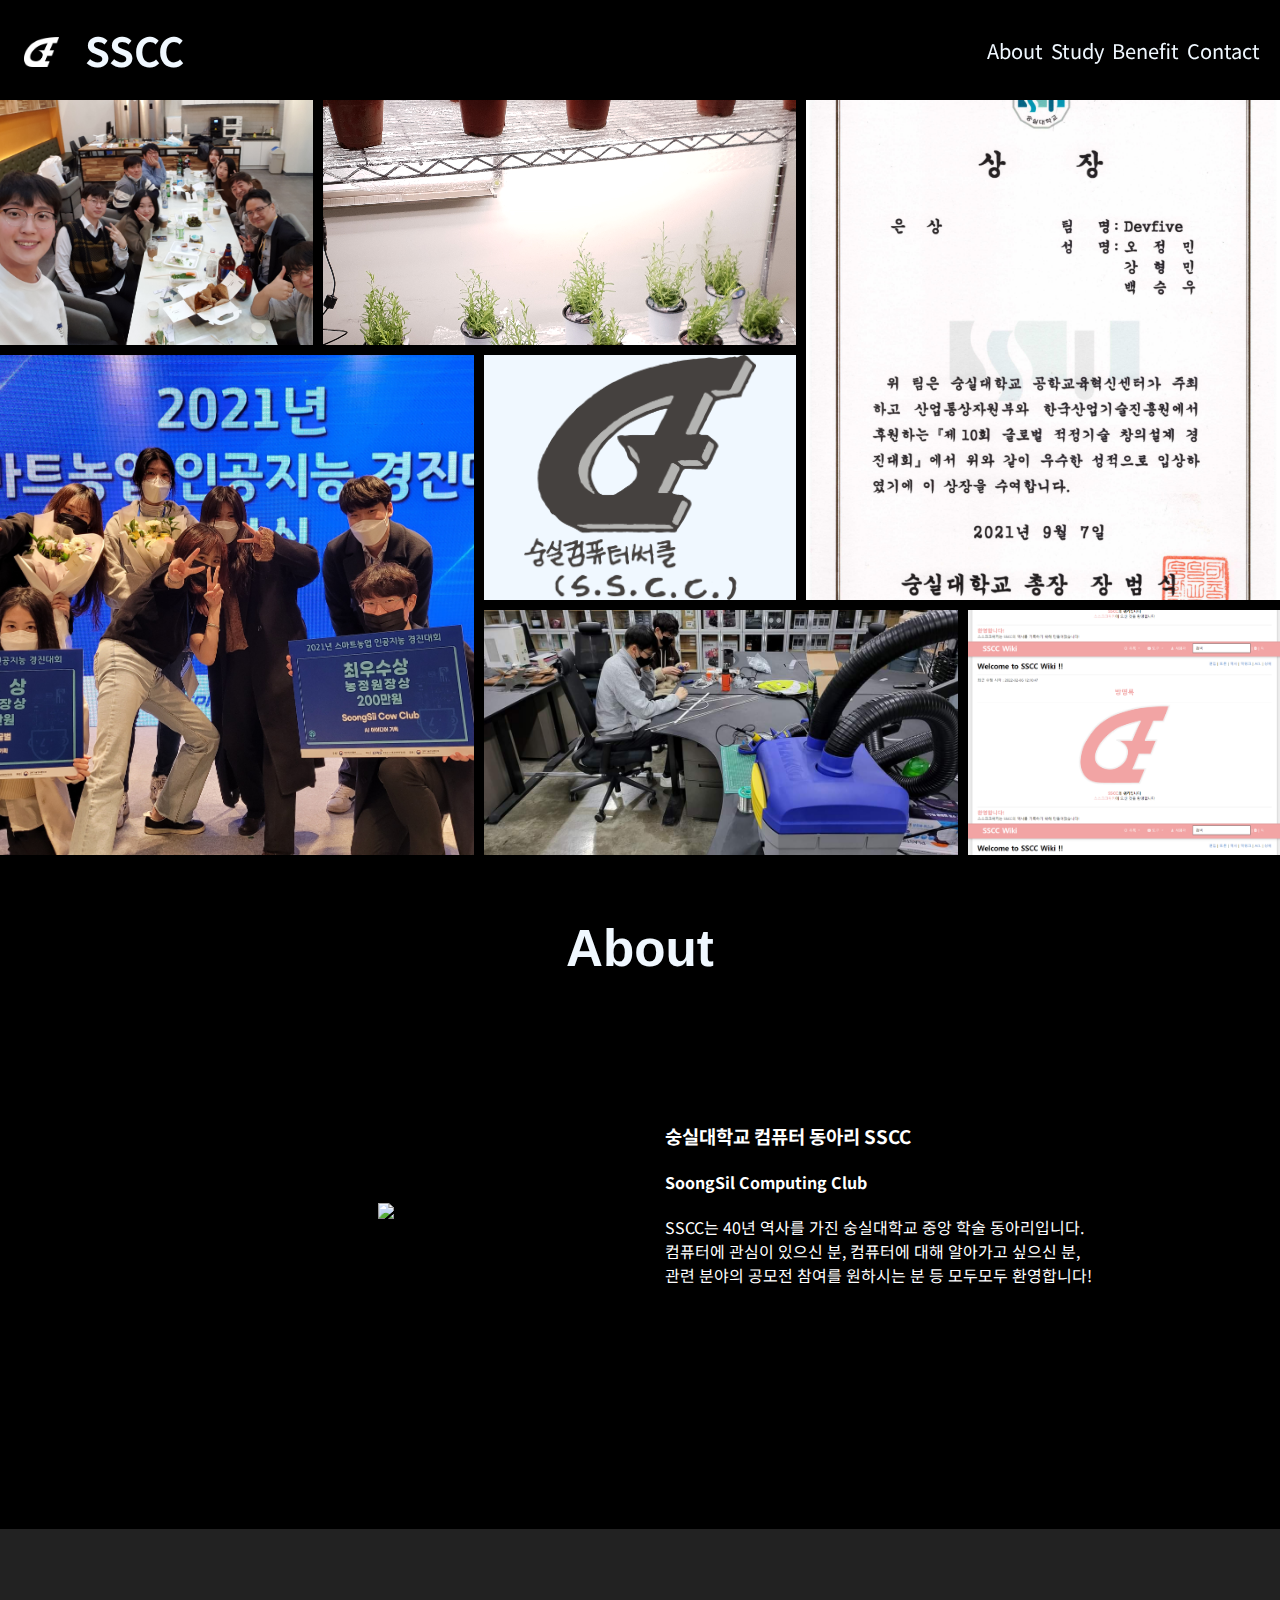
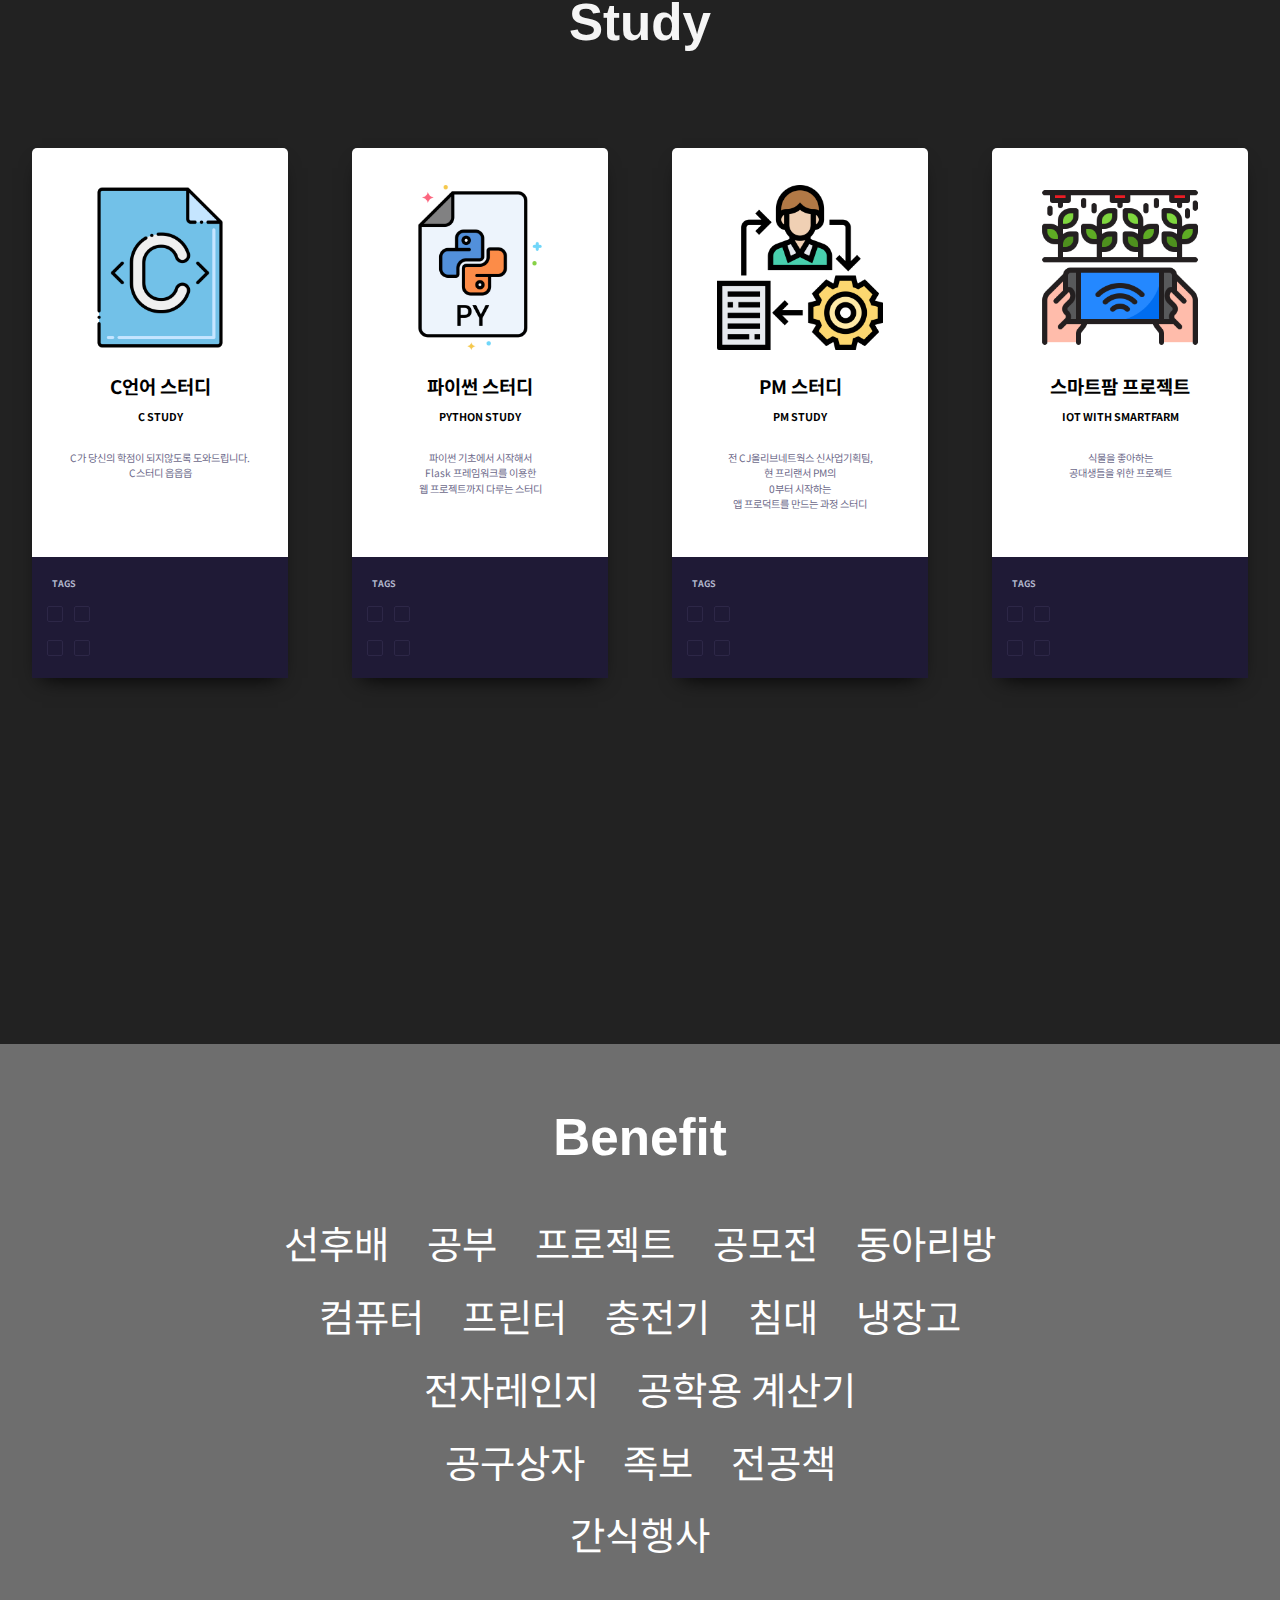
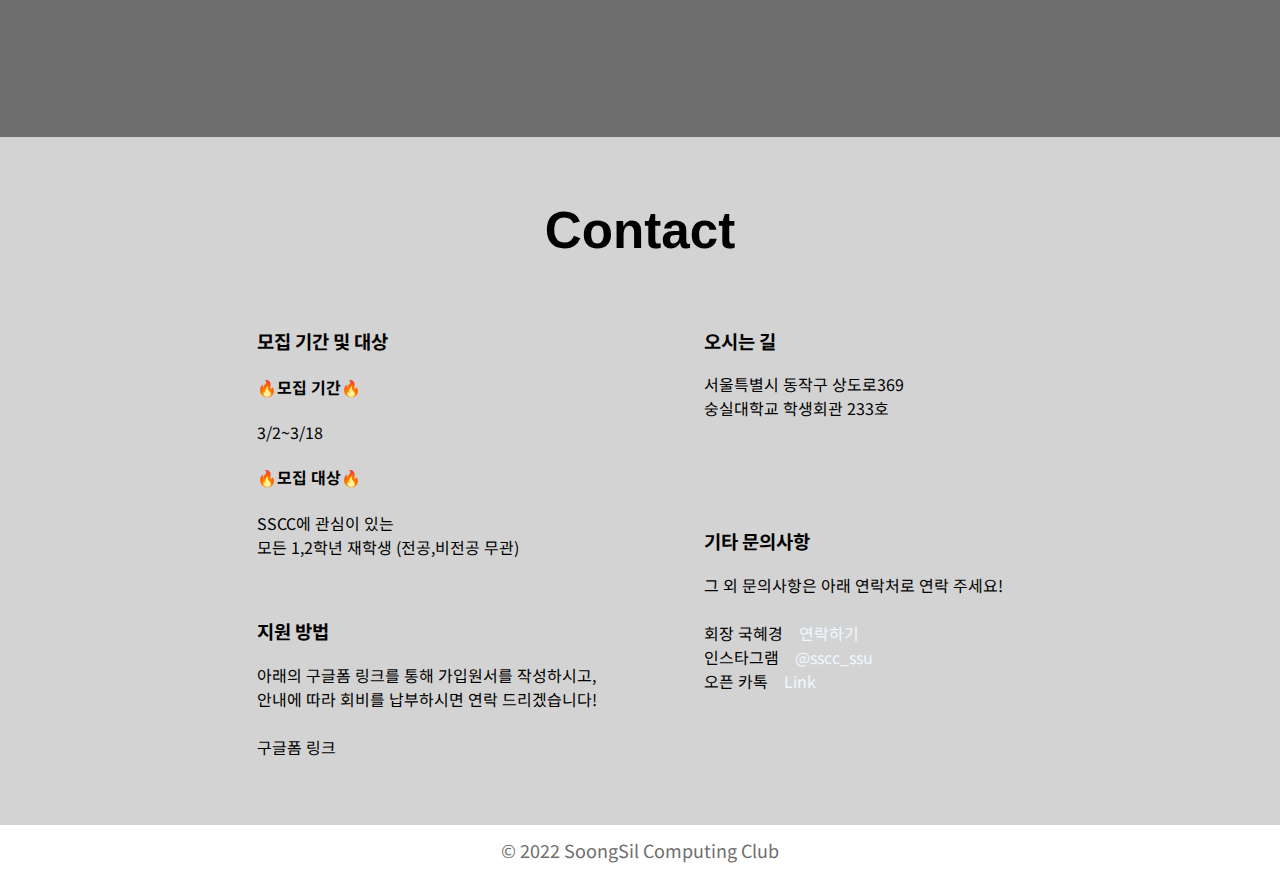
==== commit 8bf67445: "Add files via upload" ====
--- a/index.html
+++ b/index.html
@@ -12,6 +12,7 @@
         integrity="sha256-hVVnYaiADRTO2PzUGmuLJr8BLUSjGIZsDYGmIJLv2b8=" crossorigin="anonymous"></script>
     <script src="js/collage.js"></script>
     <link rel="stylesheet" href="css/main.css">
+    <link rel="icon" type="image/png" sizes="16x16" href="images/favicon.png">
 
 </head>
 
@@ -163,12 +164,7 @@
                 <h4>SoongSil Computing Club</h4>
                 <p>
                     SSCC는 40년 역사를 가진 숭실대학교 중앙 학술 동아리입니다.
-                    컴퓨터와 프로그래밍에 관심이 있으면 누구든 SSCC에서 처음부터 배워갈 수 있으며,
-                    공부한 것들을 나누며 뜻이 맞는 회원들과 함께 원하는 프로젝트를 완성할 수도 있습니다.<br><br>
-                    SSCC는 자율적인 활동 참여를 지향합니다. 필수로 참여 해야하는 활동은 없으며,
-                    본인이 원하는 스터디/프로젝트에 참여하여 학술적인 성장을 이루어 나가면 됩니다. 
-                    따라서, 동아리 회원들의 프로젝트 제안도 언제나 환영하며, 제안된 프로젝트 및 활동도 최대한으로 지원하기 위해 노력할 것입니다. 
-                    <br><br><br>
+                    컴퓨터에 관심이 있으신 분, 컴퓨터에 대해 알아가고 싶으신 분, 관련 분야의 공모전 참여를 원하시는 분 등 모두모두 환영합니다!<br><br><br>
                 </p>
             </div>
         </div>
@@ -215,11 +211,11 @@
 
                     <div class="skills">
                         <h4>tags</h4>
-                            <p>Python</p>
-                            <p>기초부터</p>
-                            <span class="line-change"><br></span>
-                            <p>웹</p>
-                            <p>Flask</p>
+                        <p>Python</p>
+                        <p>기초부터</p>
+                        <span class="line-change"><br></span>
+                        <p>웹</p>
+                        <p>Flask</p>
                     </div>
                 </div>
 
@@ -240,11 +236,11 @@
 
                     <div class="skills">
                         <h4>tags</h4>
-                            <p>PM</p>
-                            <p>기획</p>
-                            <span class="line-change"><br></span>
-                            <p>프로덕트 매니저</p>
-                            <p>꿀잼</p>
+                        <p>PM</p>
+                        <p>기획</p>
+                        <span class="line-change"><br></span>
+                        <p>프로덕트 매니저</p>
+                        <p>꿀잼</p>
                     </div>
                 </div>
 
@@ -264,11 +260,11 @@
 
                     <div class="skills">
                         <h4>tags</h4>
-                            <p>스마트팜</p>
-                            <p>허브</p>
-                            <span class="line-change"><br></span>
-                            <p>공학 설계</p>
-                            <p>IOT</p>
+                        <p>스마트팜</p>
+                        <p>허브</p>
+                        <span class="line-change"><br></span>
+                        <p>공학 설계</p>
+                        <p>IOT</p>
                     </div>
                 </div>
             </div>
@@ -325,7 +321,7 @@
                     회장 국혜경&emsp;<a href='tel:010-9126-9795'>연락하기</a><br>
                     인스타그램&emsp;<a href="https://www.instagram.com/sscc_ssu/">@sscc_ssu</a><br>
                     오픈 카톡&emsp;<a href="https://open.kakao.com/me/SSCC">Link</a>
-                    </p>
+                </p>
             </div>
         </div>
     </div>
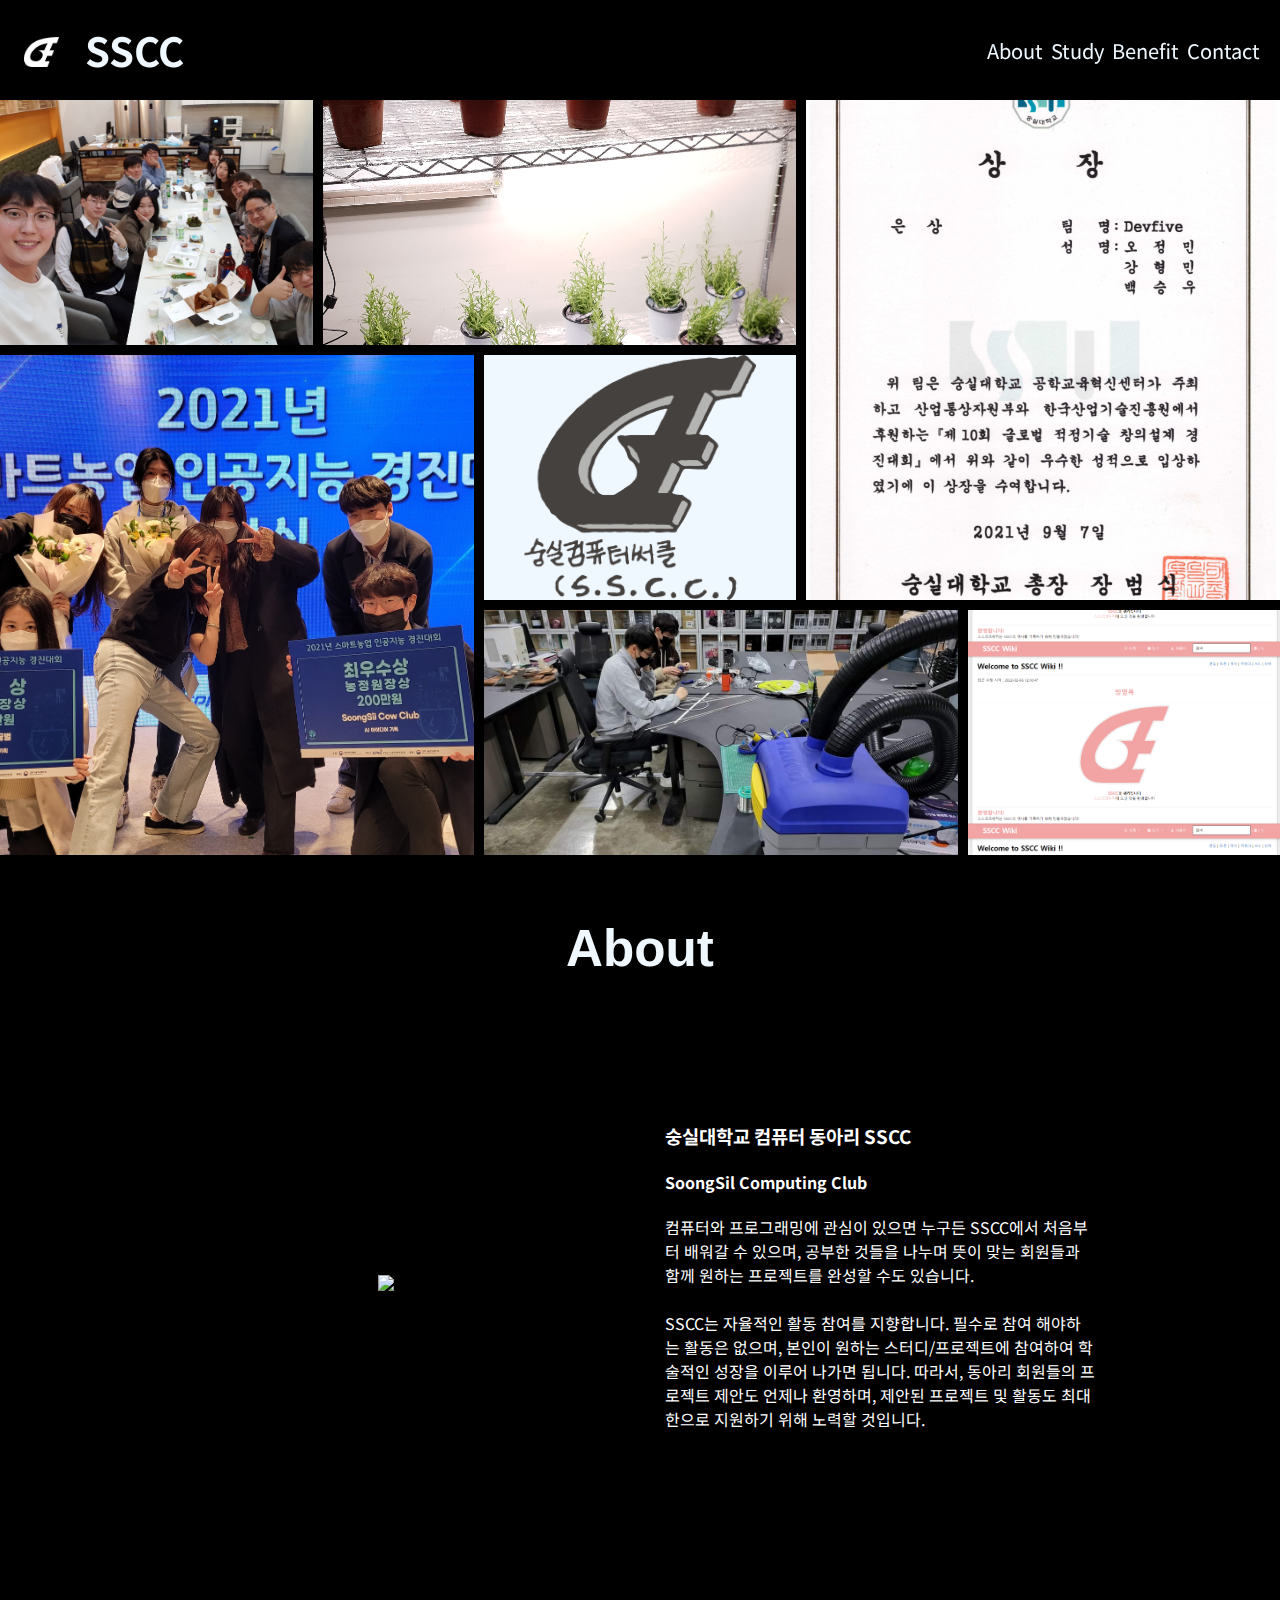
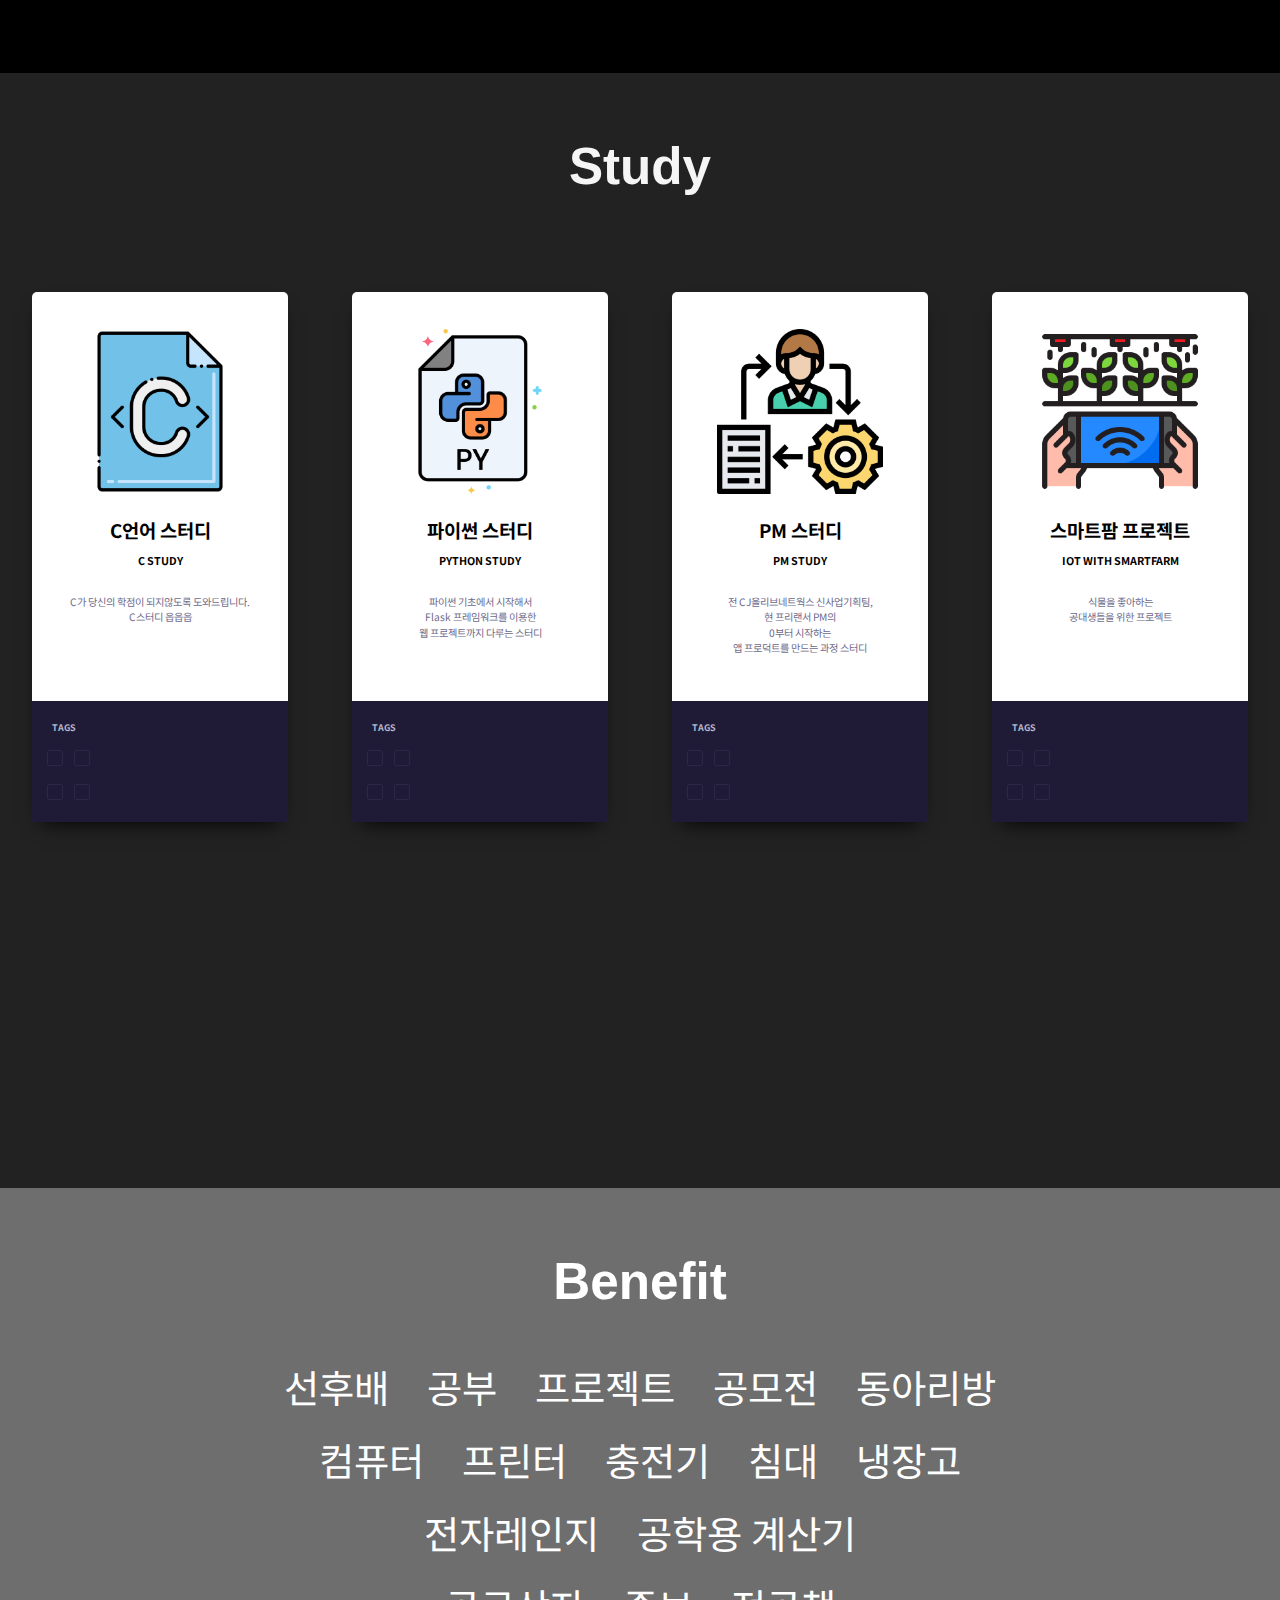
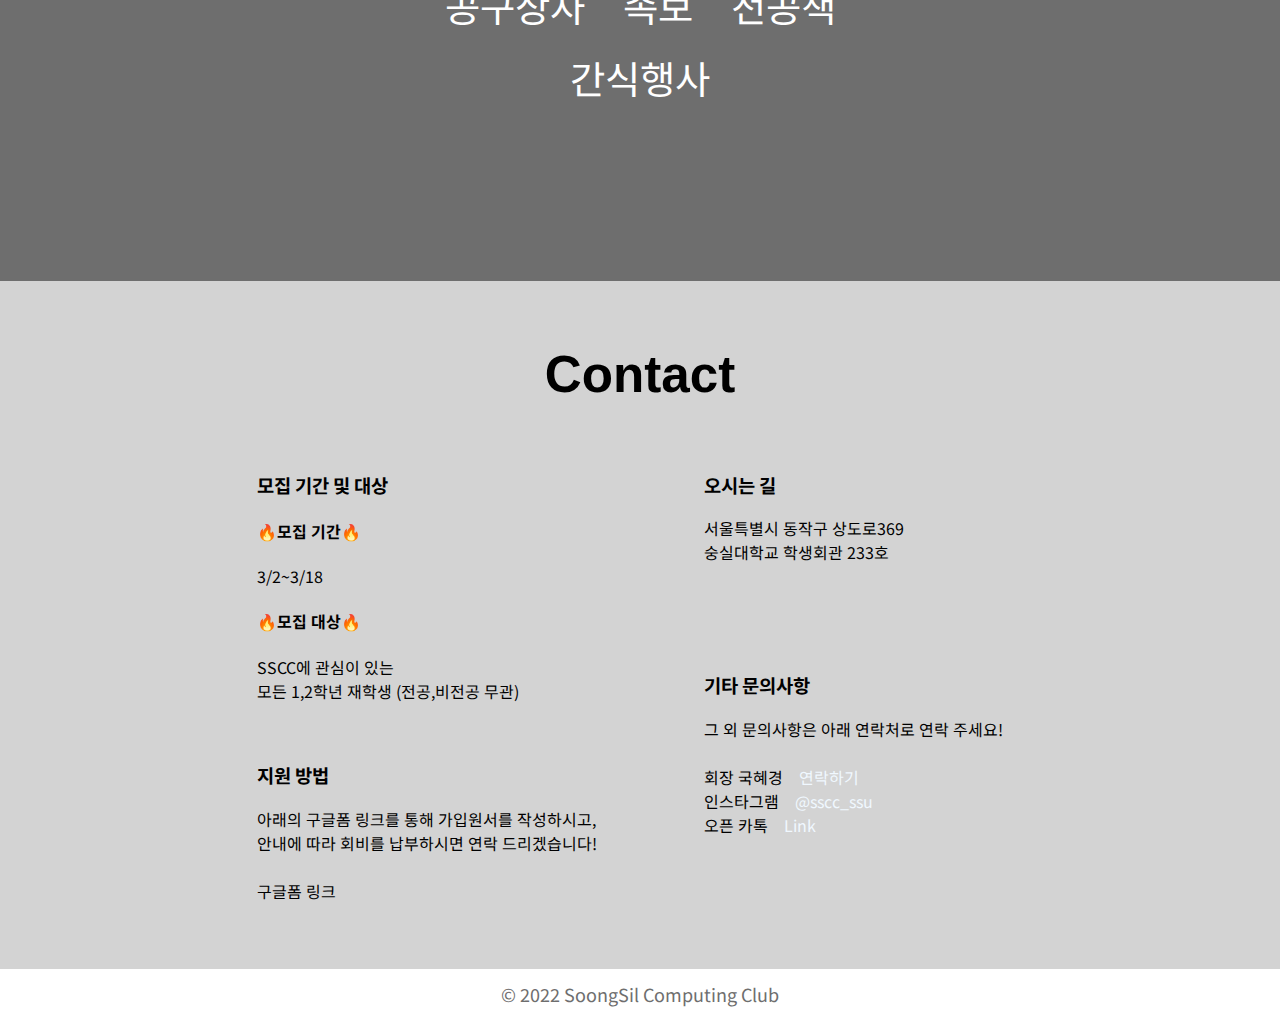
==== commit 8de5ece1: "Update index.html" ====
--- a/index.html
+++ b/index.html
@@ -163,8 +163,12 @@
                 <h3>숭실대학교 컴퓨터 동아리 SSCC</h3>
                 <h4>SoongSil Computing Club</h4>
                 <p>
-                    SSCC는 40년 역사를 가진 숭실대학교 중앙 학술 동아리입니다.
-                    컴퓨터에 관심이 있으신 분, 컴퓨터에 대해 알아가고 싶으신 분, 관련 분야의 공모전 참여를 원하시는 분 등 모두모두 환영합니다!<br><br><br>
+                    컴퓨터와 프로그래밍에 관심이 있으면 누구든 SSCC에서 처음부터 배워갈 수 있으며,
+                    공부한 것들을 나누며 뜻이 맞는 회원들과 함께 원하는 프로젝트를 완성할 수도 있습니다.<br><br>
+                    SSCC는 자율적인 활동 참여를 지향합니다. 필수로 참여 해야하는 활동은 없으며,
+                    본인이 원하는 스터디/프로젝트에 참여하여 학술적인 성장을 이루어 나가면 됩니다. 
+                    따라서, 동아리 회원들의 프로젝트 제안도 언제나 환영하며, 제안된 프로젝트 및 활동도 최대한으로 지원하기 위해 노력할 것입니다. 
+                    <br><br><br>
                 </p>
             </div>
         </div>
@@ -333,4 +337,4 @@
     </div>
 </body>
 
-</html>+</html>
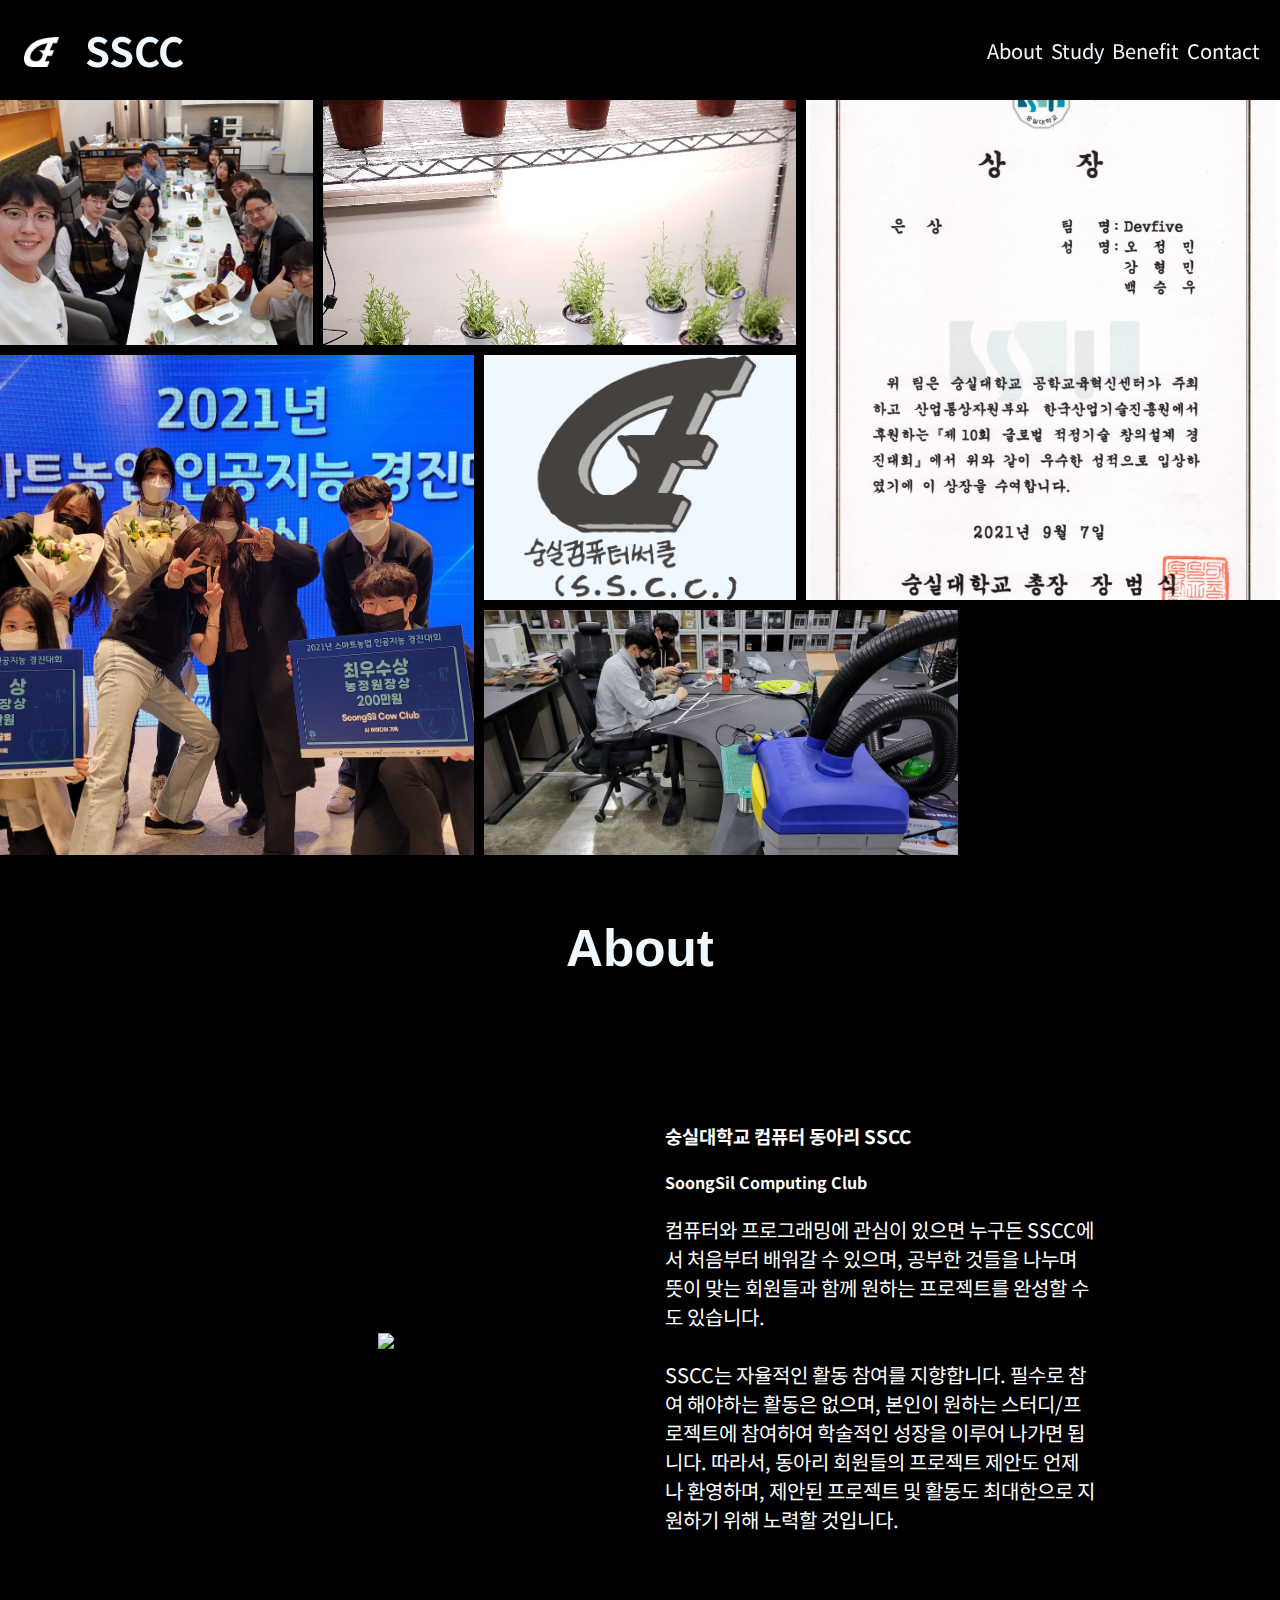
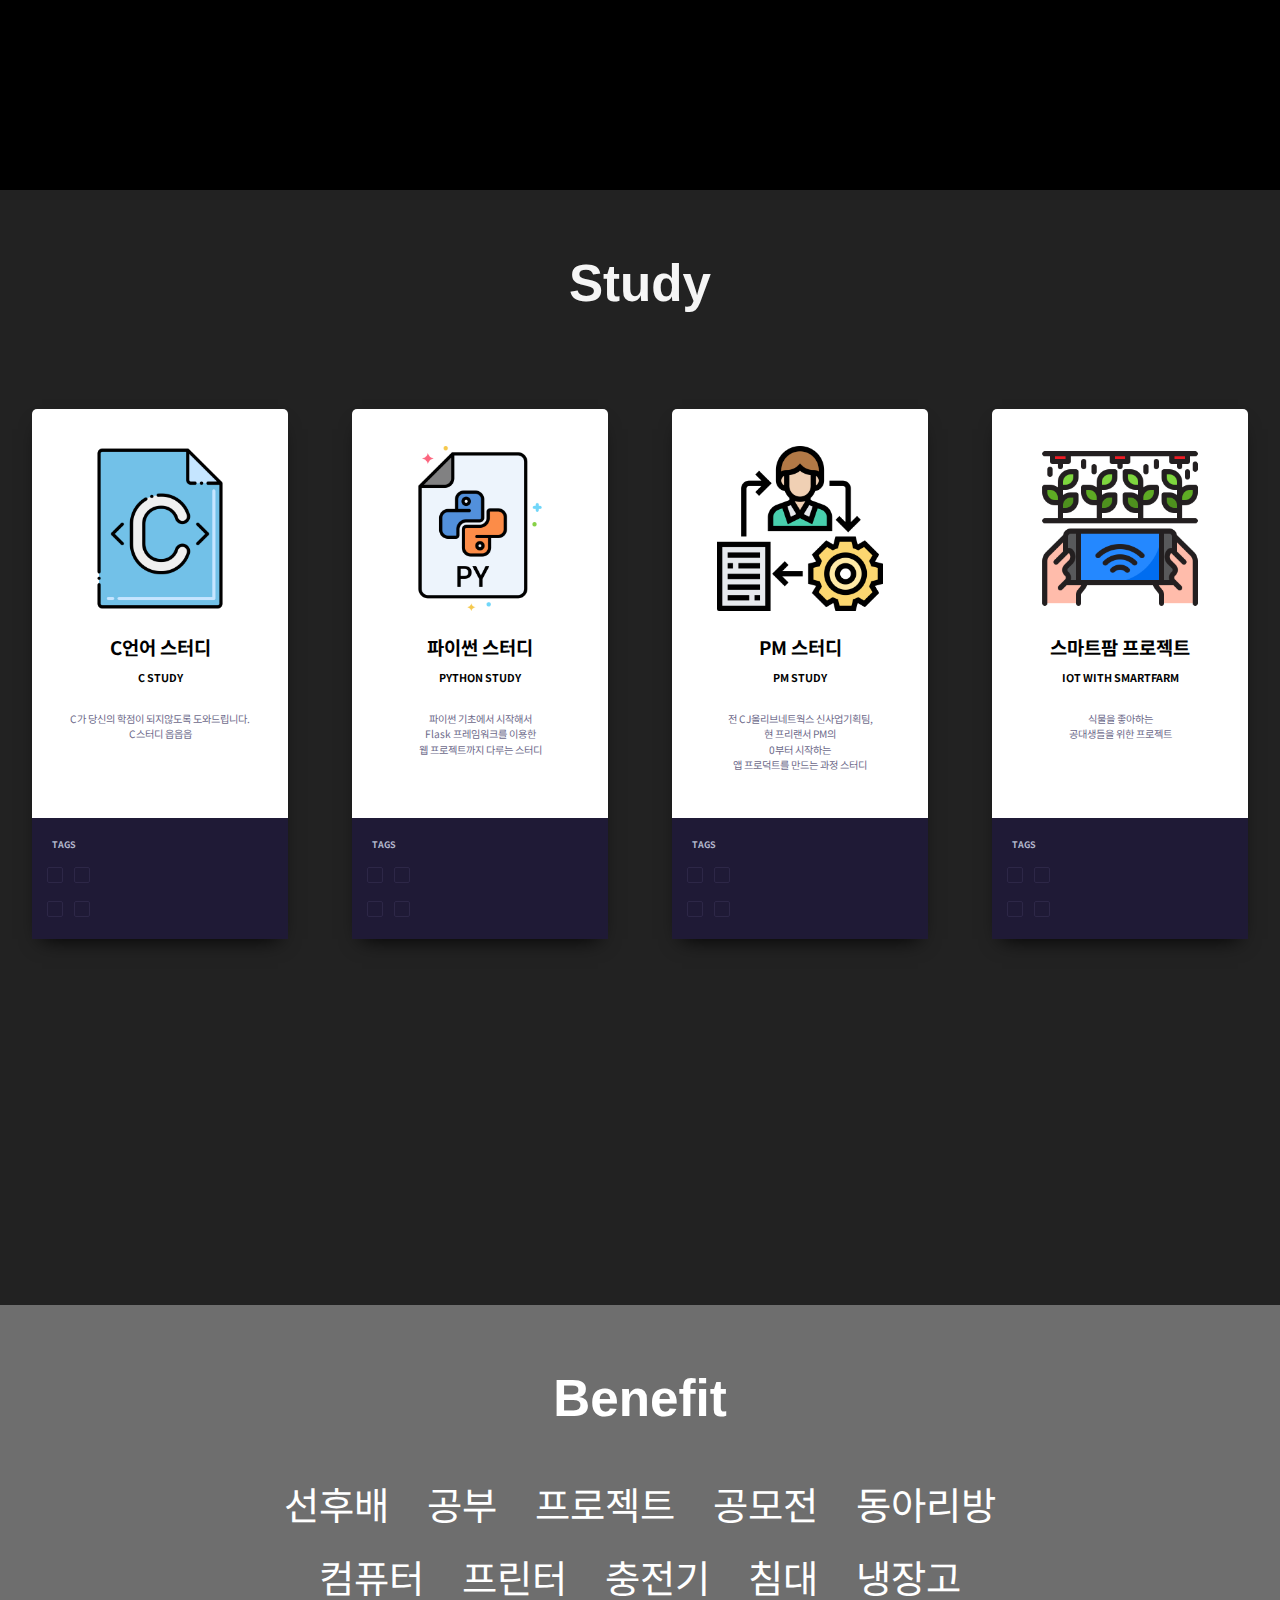
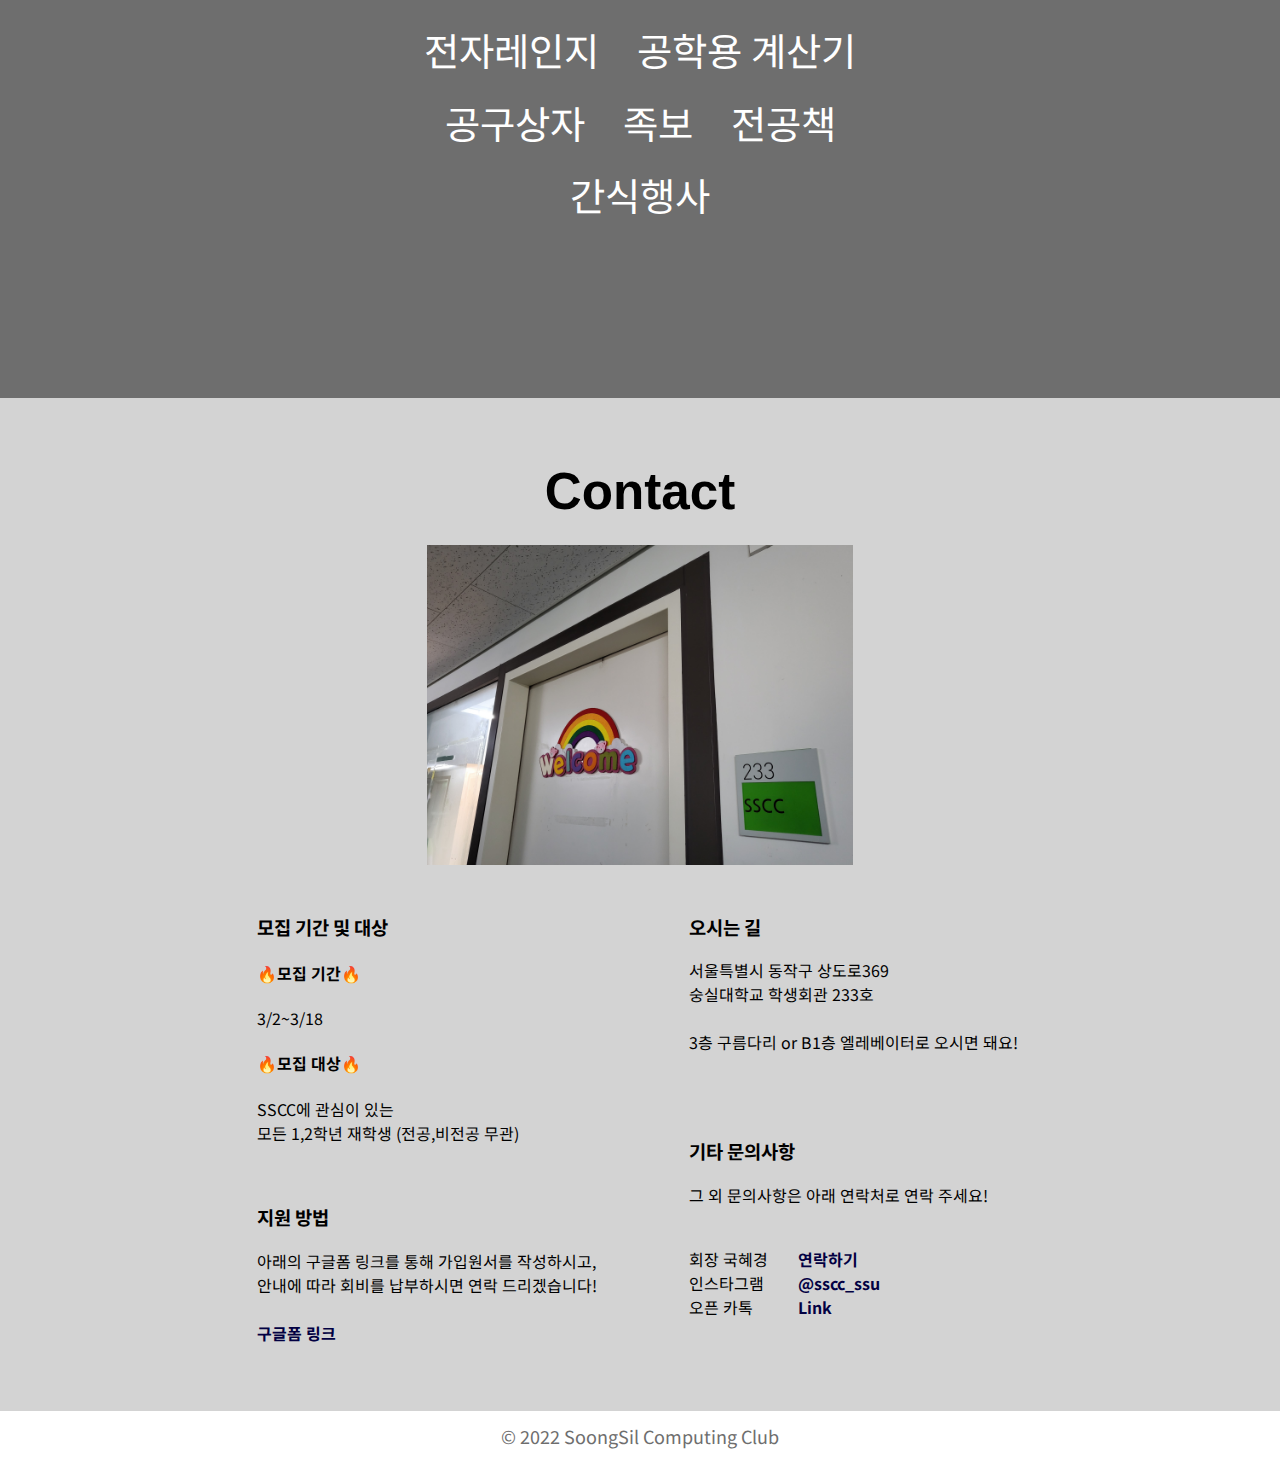
==== commit 681a3ef2: "update" ====
--- a/index.html
+++ b/index.html
@@ -96,12 +96,12 @@
 
                 <div class="mySlides">
                     <div class="numbertext">4 / 6</div>
+                    <img src="images/ap_tech ideaton/2.jpg" style="width:100%">
+                </div>
+
+                <div class="mySlides">
+                    <div class="numbertext">5 / 6</div>
                     <img src="images/smartfarm/1.jpg" style="width:100%">
-                </div>
-
-                <div class="mySlides">
-                    <div class="numbertext">5 / 6</div>
-                    <img src="images/ap_tech ideaton/2.jpg" style="width:100%">
                 </div>
 
                 <div class="mySlides">
@@ -166,8 +166,8 @@
                     컴퓨터와 프로그래밍에 관심이 있으면 누구든 SSCC에서 처음부터 배워갈 수 있으며,
                     공부한 것들을 나누며 뜻이 맞는 회원들과 함께 원하는 프로젝트를 완성할 수도 있습니다.<br><br>
                     SSCC는 자율적인 활동 참여를 지향합니다. 필수로 참여 해야하는 활동은 없으며,
-                    본인이 원하는 스터디/프로젝트에 참여하여 학술적인 성장을 이루어 나가면 됩니다. 
-                    따라서, 동아리 회원들의 프로젝트 제안도 언제나 환영하며, 제안된 프로젝트 및 활동도 최대한으로 지원하기 위해 노력할 것입니다. 
+                    본인이 원하는 스터디/프로젝트에 참여하여 학술적인 성장을 이루어 나가면 됩니다.
+                    따라서, 동아리 회원들의 프로젝트 제안도 언제나 환영하며, 제안된 프로젝트 및 활동도 최대한으로 지원하기 위해 노력할 것입니다.
                     <br><br><br>
                 </p>
             </div>
@@ -292,6 +292,8 @@
         <h2>Contact</h2><br>
         <div class="contact_grid">
             <div class="contact_image">
+                <img src="images/ssuMap.jpg">
+                <img src="images/ssuMap_hover.jpg" class="hall">
             </div>
             <div class="contact_link"><br>
                 <h3>모집 기간 및 대상</h3>
@@ -315,6 +317,7 @@
                 <p>
                     서울특별시 동작구 상도로369<br>
                     숭실대학교 학생회관 233호<br><br>
+                    3층 구름다리 or B1층 엘레베이터로 오시면 돼요!
                 </p>
 
                 <br><br>
@@ -322,9 +325,14 @@
                 <h3>기타 문의사항</h3>
                 <p>그 외 문의사항은 아래 연락처로 연락 주세요!
                     <br><br>
-                    회장 국혜경&emsp;<a href='tel:010-9126-9795'>연락하기</a><br>
-                    인스타그램&emsp;<a href="https://www.instagram.com/sscc_ssu/">@sscc_ssu</a><br>
-                    오픈 카톡&emsp;<a href="https://open.kakao.com/me/SSCC">Link</a>
+                <div class="detail_contact">
+                    <div>회장 국혜경</div>
+                    <div><a href='tel:010-9126-9795'>연락하기</a></div>
+                    <div>인스타그램</div>
+                    <div><a href="https://www.instagram.com/sscc_ssu/">@sscc_ssu</a></div>
+                    <div>오픈 카톡</div>
+                    <div><a href="https://open.kakao.com/me/SSCC">Link</a></div>
+                </div>
                 </p>
             </div>
         </div>
@@ -337,4 +345,4 @@
     </div>
 </body>
 
-</html>
+</html>--- a/css/main.css
+++ b/css/main.css
@@ -13,10 +13,11 @@
     font-family: Montserrat, sans-serif;
 }
 
-a {
-    color: aliceblue;
+a{
     text-decoration-line: none;
 }
+
+
 
 .explain{
     position: absolute;
@@ -60,6 +61,11 @@
     height: 100px;
     align-items: center;
     justify-content: center;
+}
+
+.floating a {
+    color: aliceblue;
+    text-decoration-line: none;
 }
 
 .title {
@@ -251,12 +257,12 @@
 }
 
 .wiki {
-    display: flex;
+display: flex;
     align-items: center;
     justify-content: center;
     text-align: center;
-    background-image: url("../images/wiki/1.png");
-    background-size: contain;
+    background-image: url("../images/wiki/1.jpg");
+    background-size: cover;
     background-position: center;
     grid-column: 7/9;
     grid-row: 5/7;
@@ -406,14 +412,18 @@
     padding-bottom: 0;
 }
 
-/***** Study ******/
-@import url('https://fonts.googleapis.com/css?family=Montserrat');
-
-.study_grid {
-    display: grid;
-    grid-template-columns: 1fr 1fr 1fr 1fr;
-    height: 800px;
-}
+    .about_text p {
+        font-size: 15pt;
+    }
+
+    /***** Study ******/
+    @import url('https://fonts.googleapis.com/css?family=Montserrat');
+
+    .study_grid {
+        display: grid;
+        grid-template-columns: 1fr 1fr 1fr 1fr;
+        height: 800px;
+    }
 
     .study-card body {
         background-color: grey;
@@ -539,7 +549,9 @@
     background-color: #d3d3d3;
     padding-bottom : 50px;
 }
+
 .contact_grid {
+
     display : grid;
     grid-template-columns: repeat(6, 1fr);
     grid-template-rows:repeat(1, 1fr);
@@ -547,13 +559,22 @@
 }
 
 .contact_image {
-    text-align :center ;
+    grid-row: 1/2;
     grid-column: 3/5;
-    grid-row: 1/2;
-}
-.contact_image img:hover{
-    filter: brightness(0.5);
-}
+    margin: 0px auto;
+    position: relative
+  }
+  .hall {
+    position: absolute;
+    top: 0px;
+    left: 0px;
+    opacity: 0;
+  transition: opacity 0.5s linear;
+  }
+
+  .contact_image:hover .hall {
+    opacity: 1;
+  }
 
 .contact_way {
     grid-row: 2/3;
@@ -565,19 +586,25 @@
     grid-column: 2/4;
 }
 
-.contact_link a:link{
-    color:black;
+.contact_grid a{
+    color:#020042;
     text-decoration: none;
-}
-
-.contact_way a:visited{
+    font-weight: bold;
+}
+
+.contact_grid a:visited{
     color:gray;
     text-decoration: none;
 }
 
-.contact_way a:hover{
+.contact_grid a:hover{
     color:pink;
     text-decoration: none;
+}
+.detail_contact{
+    display: grid;
+    grid-template-columns: 1fr 2fr;
+    grid-template-rows: repeat(3, 1fr);
 }
 
 
@@ -657,12 +684,18 @@
         .card-container p {
             font-size: 3vw;
         }
-        .contact_grid {
-            display: block;
-            grid-template-columns: none;
-            grid-template-rows: none;
-            text-align: center;
-        }
+    .contact_grid {
+        display: block;
+        grid-template-columns: none;
+        grid-template-rows: none;
+        text-align: center;
+    }
+    .detail_contact{
+        display: grid;
+        grid-template-columns: 1fr 1fr;
+        grid-template-rows: repeat(3, 1fr);
+    }
+
         
     #Benefit p {
         font-size: 5vw;
@@ -674,6 +707,10 @@
     .contact_way{
         margin-top: 10%;
     }
+    .line-change {
+        display: none;
+    }
+
 }
 @media (min-width: 1000px) {
     #SSCC.page{
@@ -682,4 +719,10 @@
     .openbtn{
         display: none;
     }
+}
+
+@media (min-width: 1460px) {
+    .line-change {
+        display: none;
+    }
 }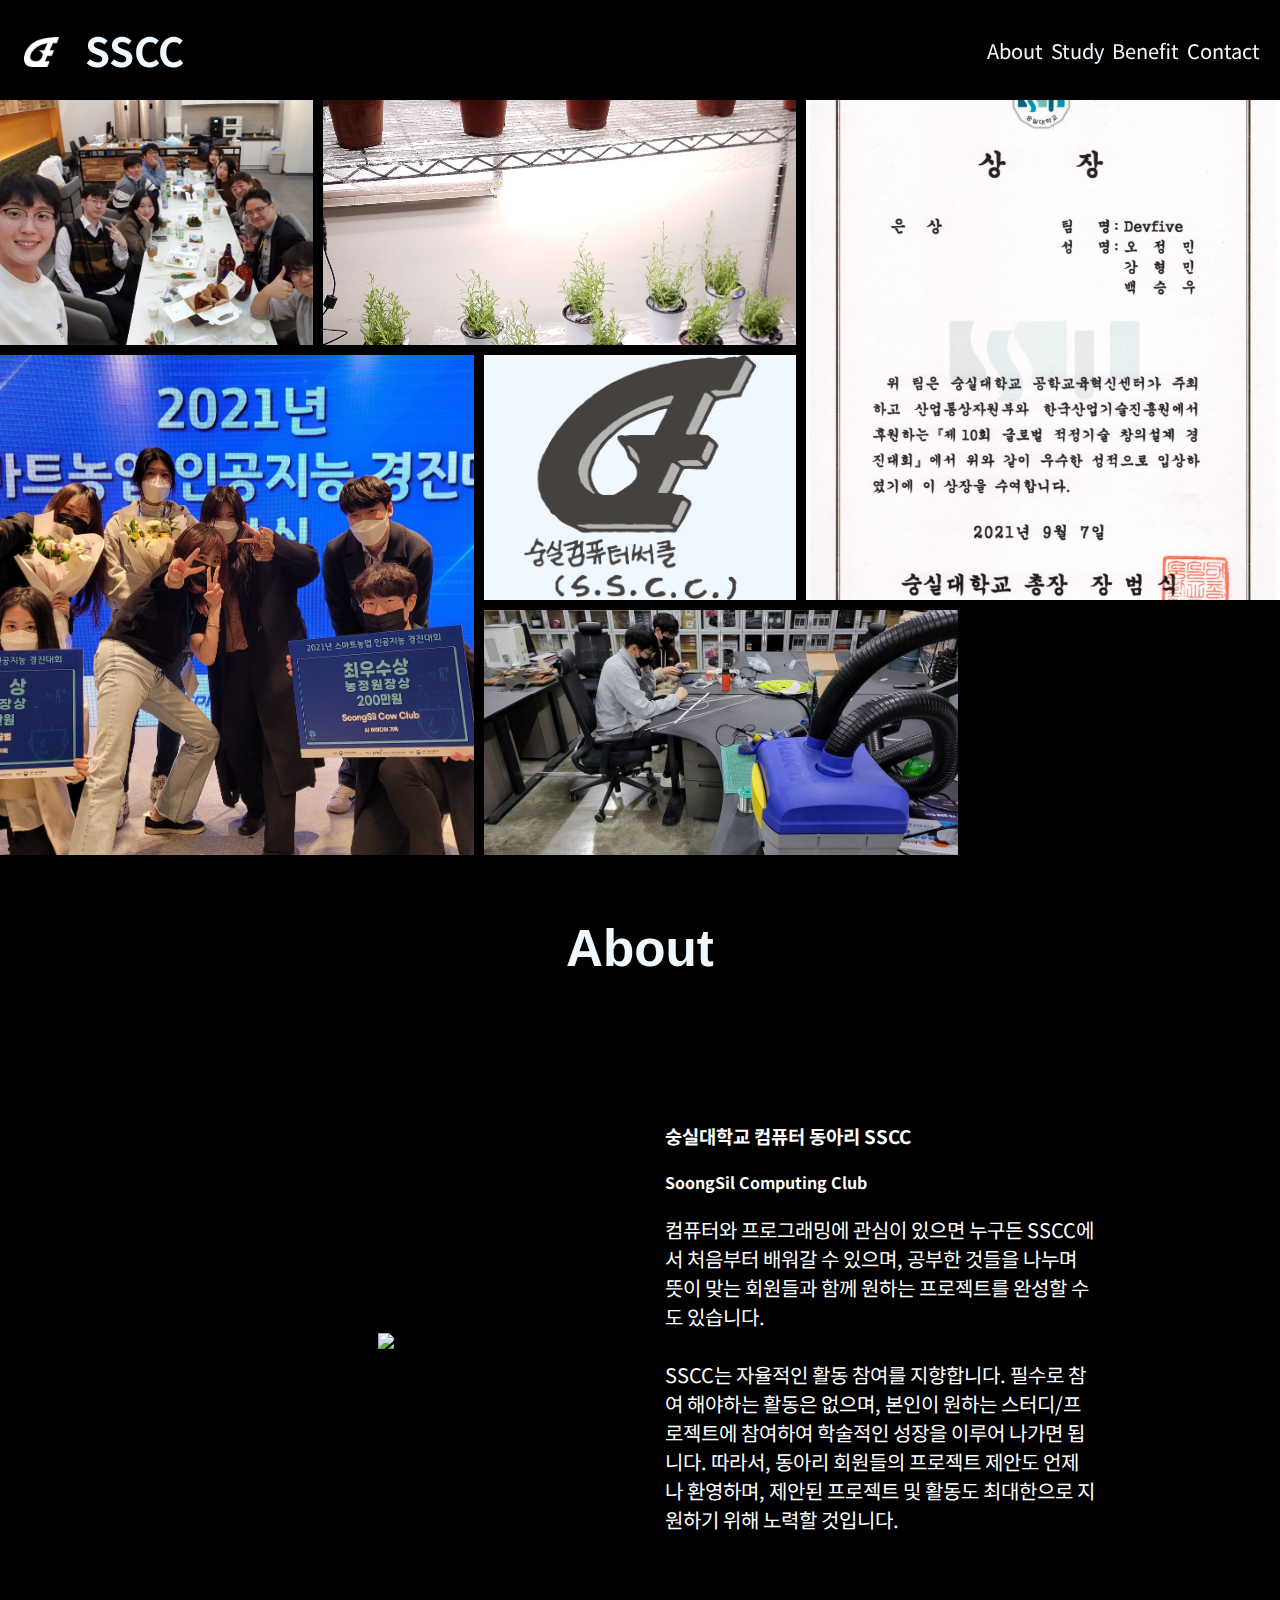
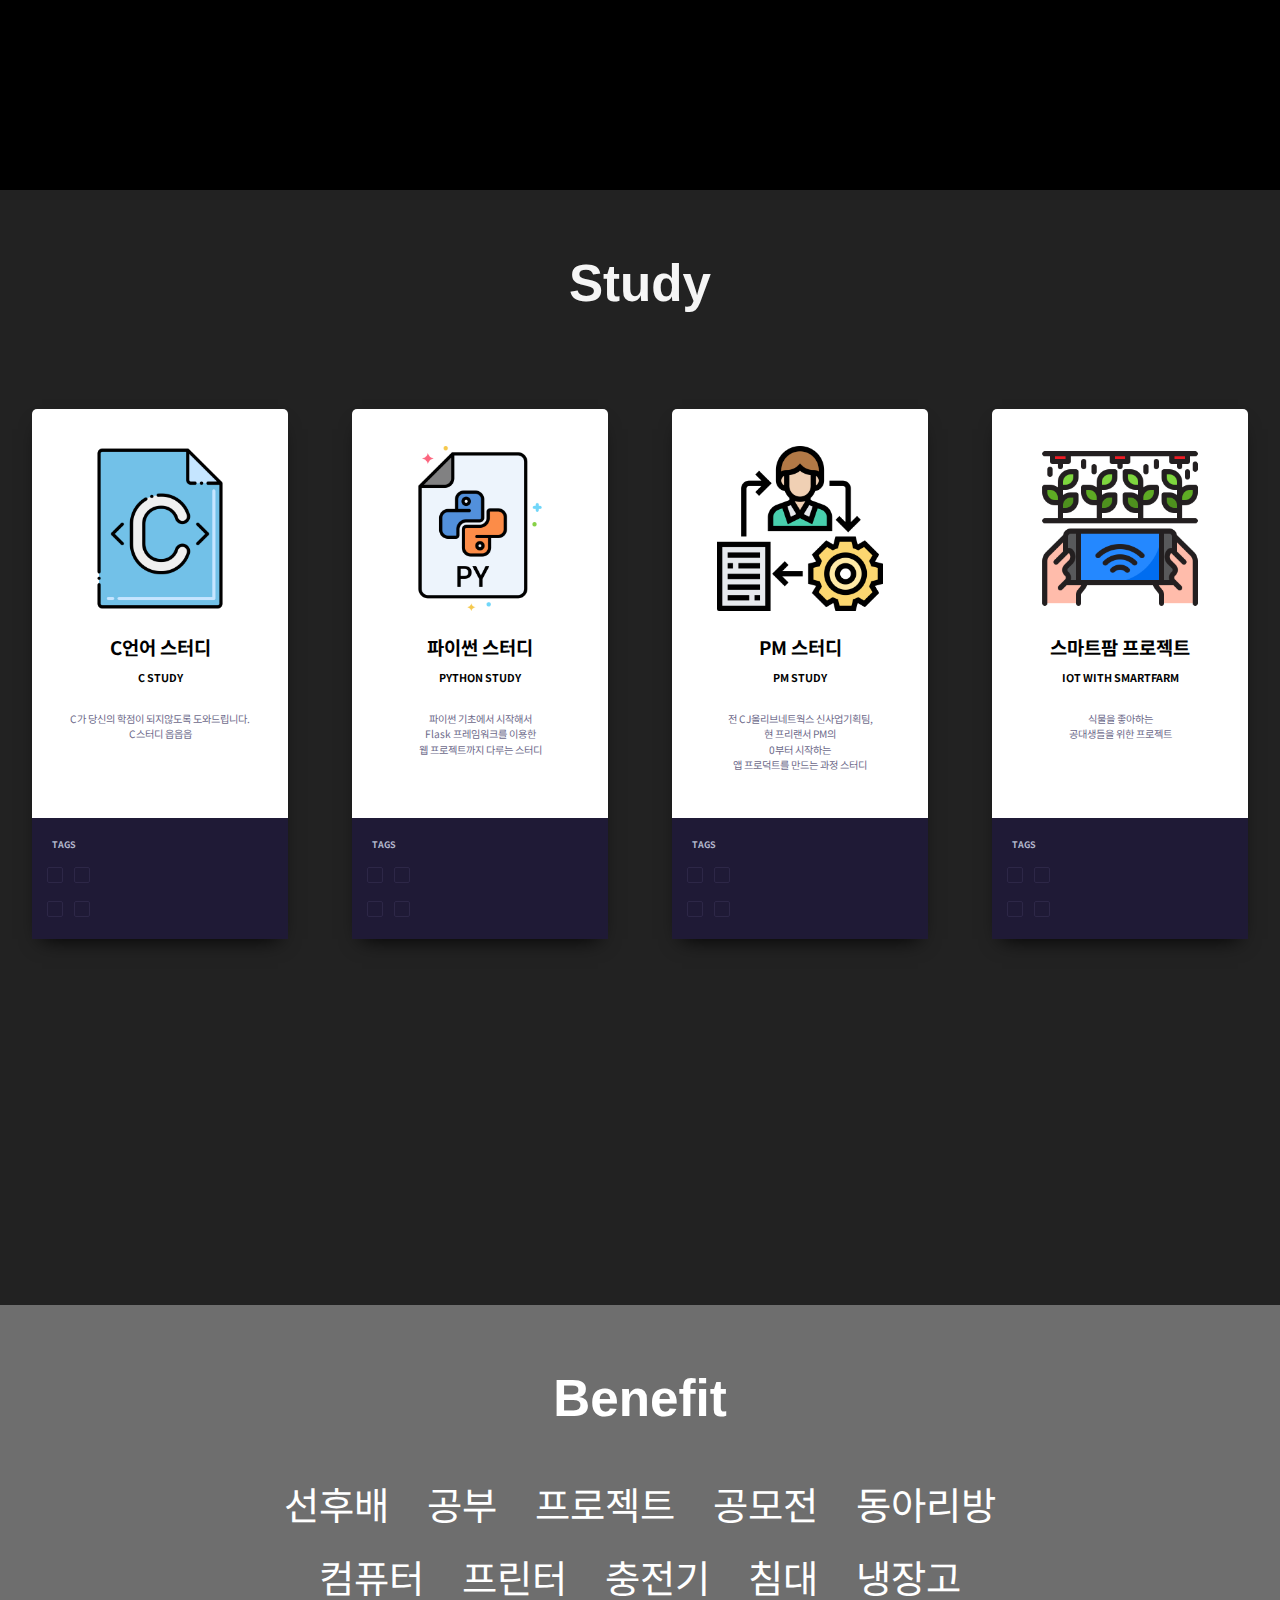
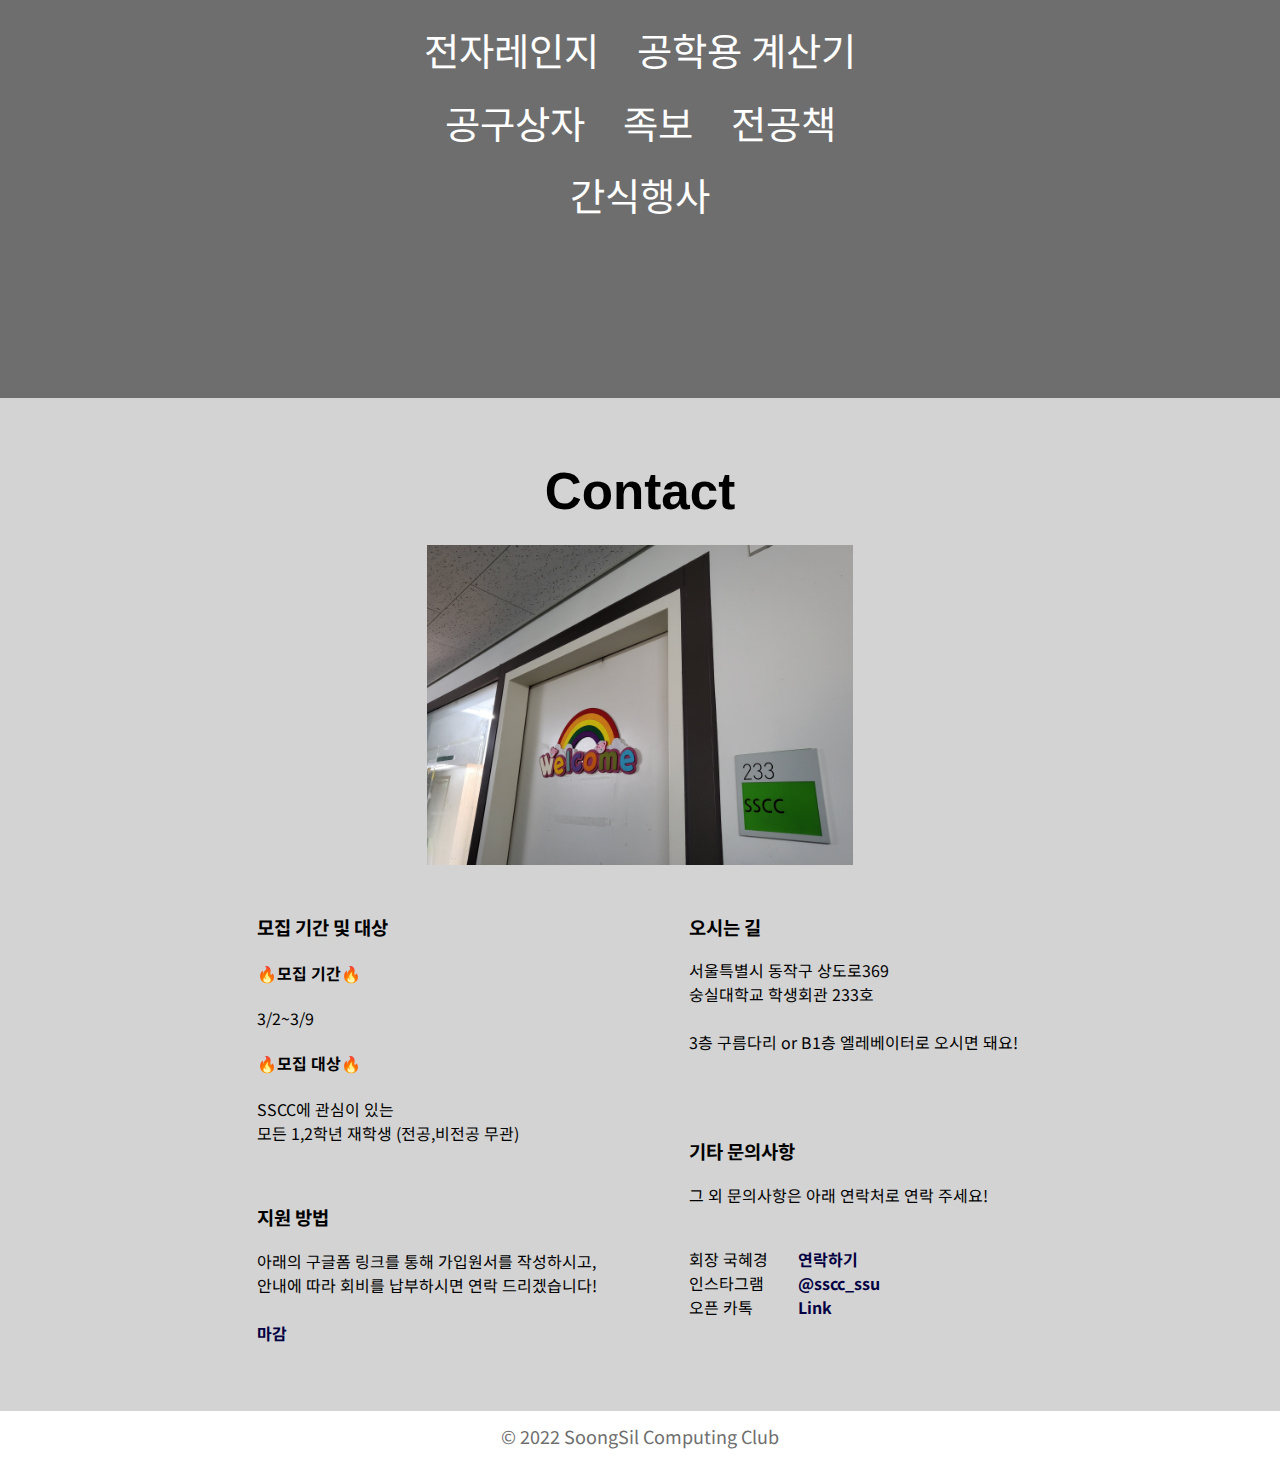
==== commit 10cf43a3: "Update index.html" ====
--- a/index.html
+++ b/index.html
@@ -298,7 +298,7 @@
             <div class="contact_link"><br>
                 <h3>모집 기간 및 대상</h3>
                 <h4>🔥모집 기간🔥</h4>
-                <p>3/2~3/18</p>
+                <p>3/2~3/9</p>
                 <h4>🔥모집 대상🔥</h4>
                 <p>SSCC에 관심이 있는<br>모든 1,2학년 재학생 (전공,비전공 무관)</p>
 
@@ -308,7 +308,7 @@
                 <p>아래의 구글폼 링크를 통해 가입원서를 작성하시고,
                     <br>안내에 따라 회비를 납부하시면 연락 드리겠습니다!
                     <br><br>
-                    <a href="https://forms.gle/LsysAHxo5ktEZcr37">구글폼 링크</a>
+                    <a>마감</a>
                 </p>
             </div>
             <div class="contact_way">
@@ -340,9 +340,9 @@
 
     <!--Footer-->
     <footer>
-        <a href="contributer.html" style="color: #6e6e6e; font-size: 18px">&copy; 2022 SoongSil Computing Club</a>
+        <a href="contributor.html" style="color: #6e6e6e; font-size: 18px">&copy; 2022 SoongSil Computing Club</a>
     </footer>
     </div>
 </body>
 
-</html>+</html>
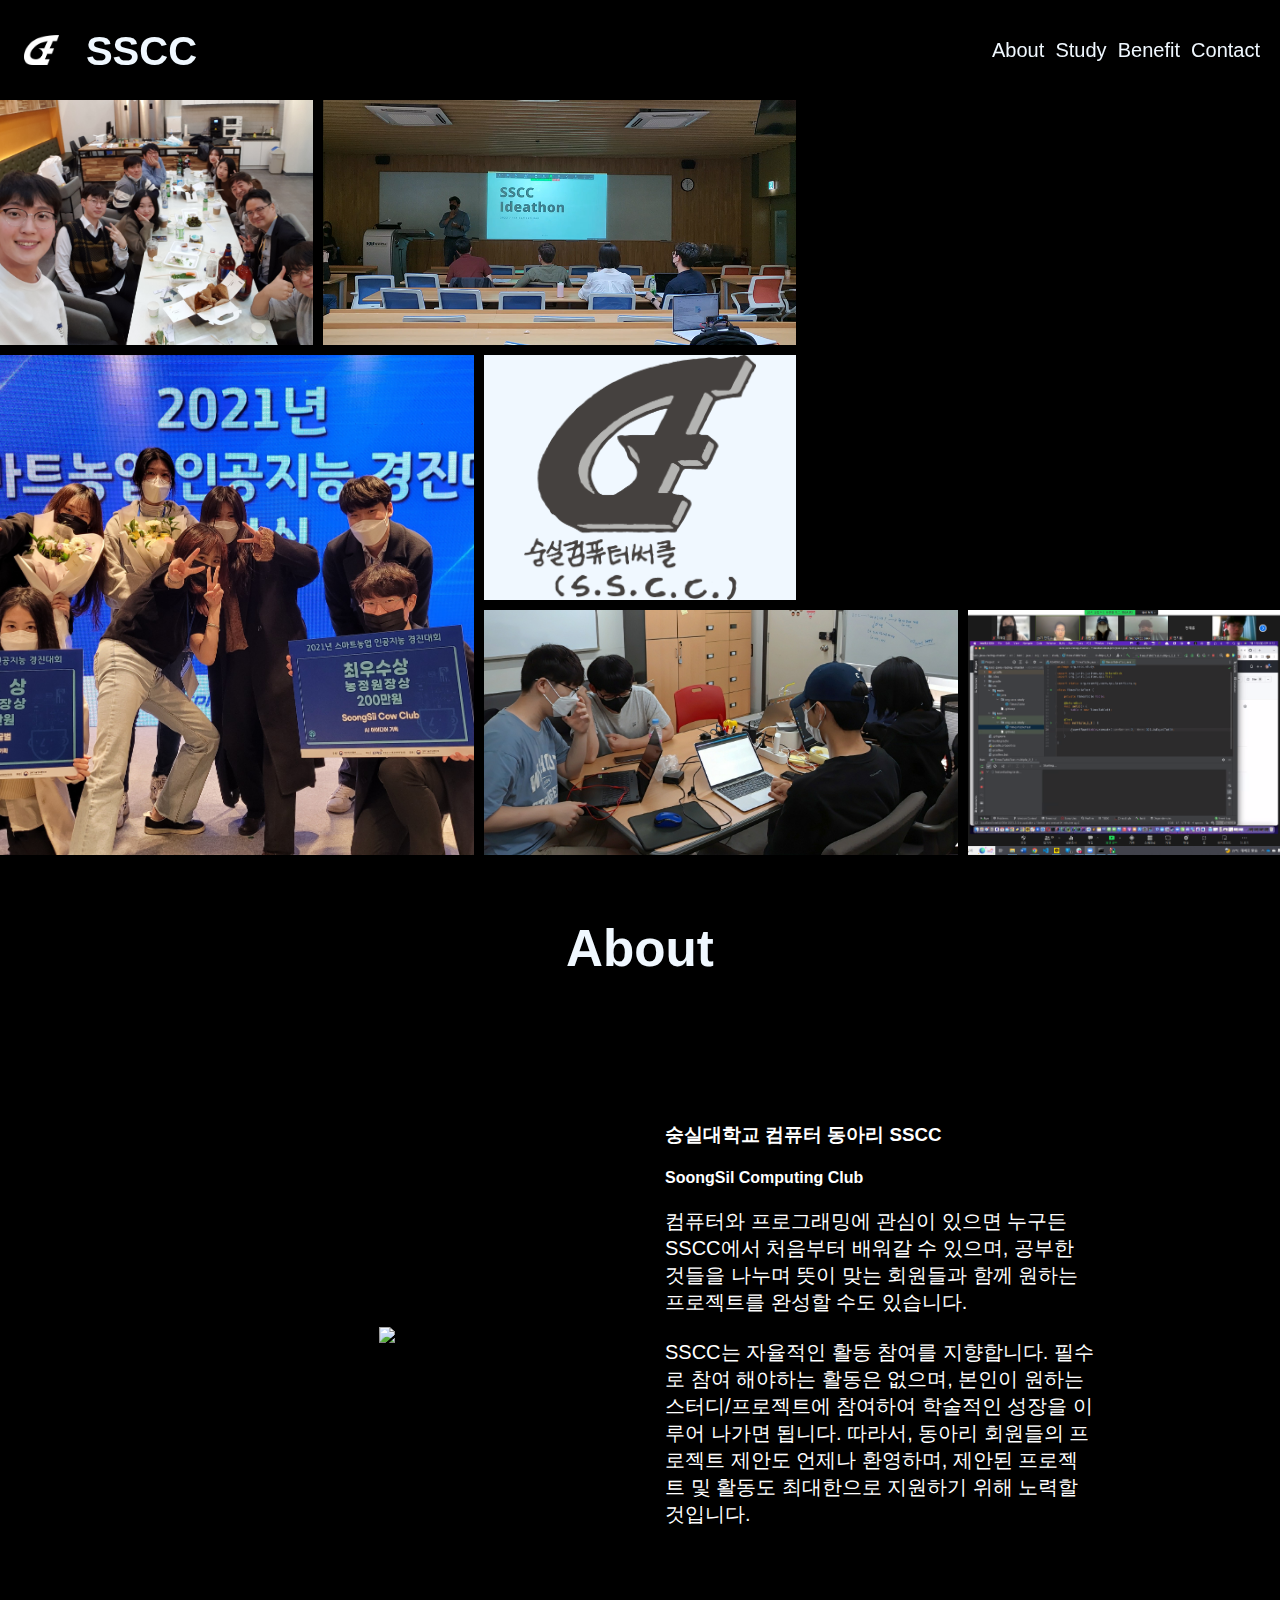
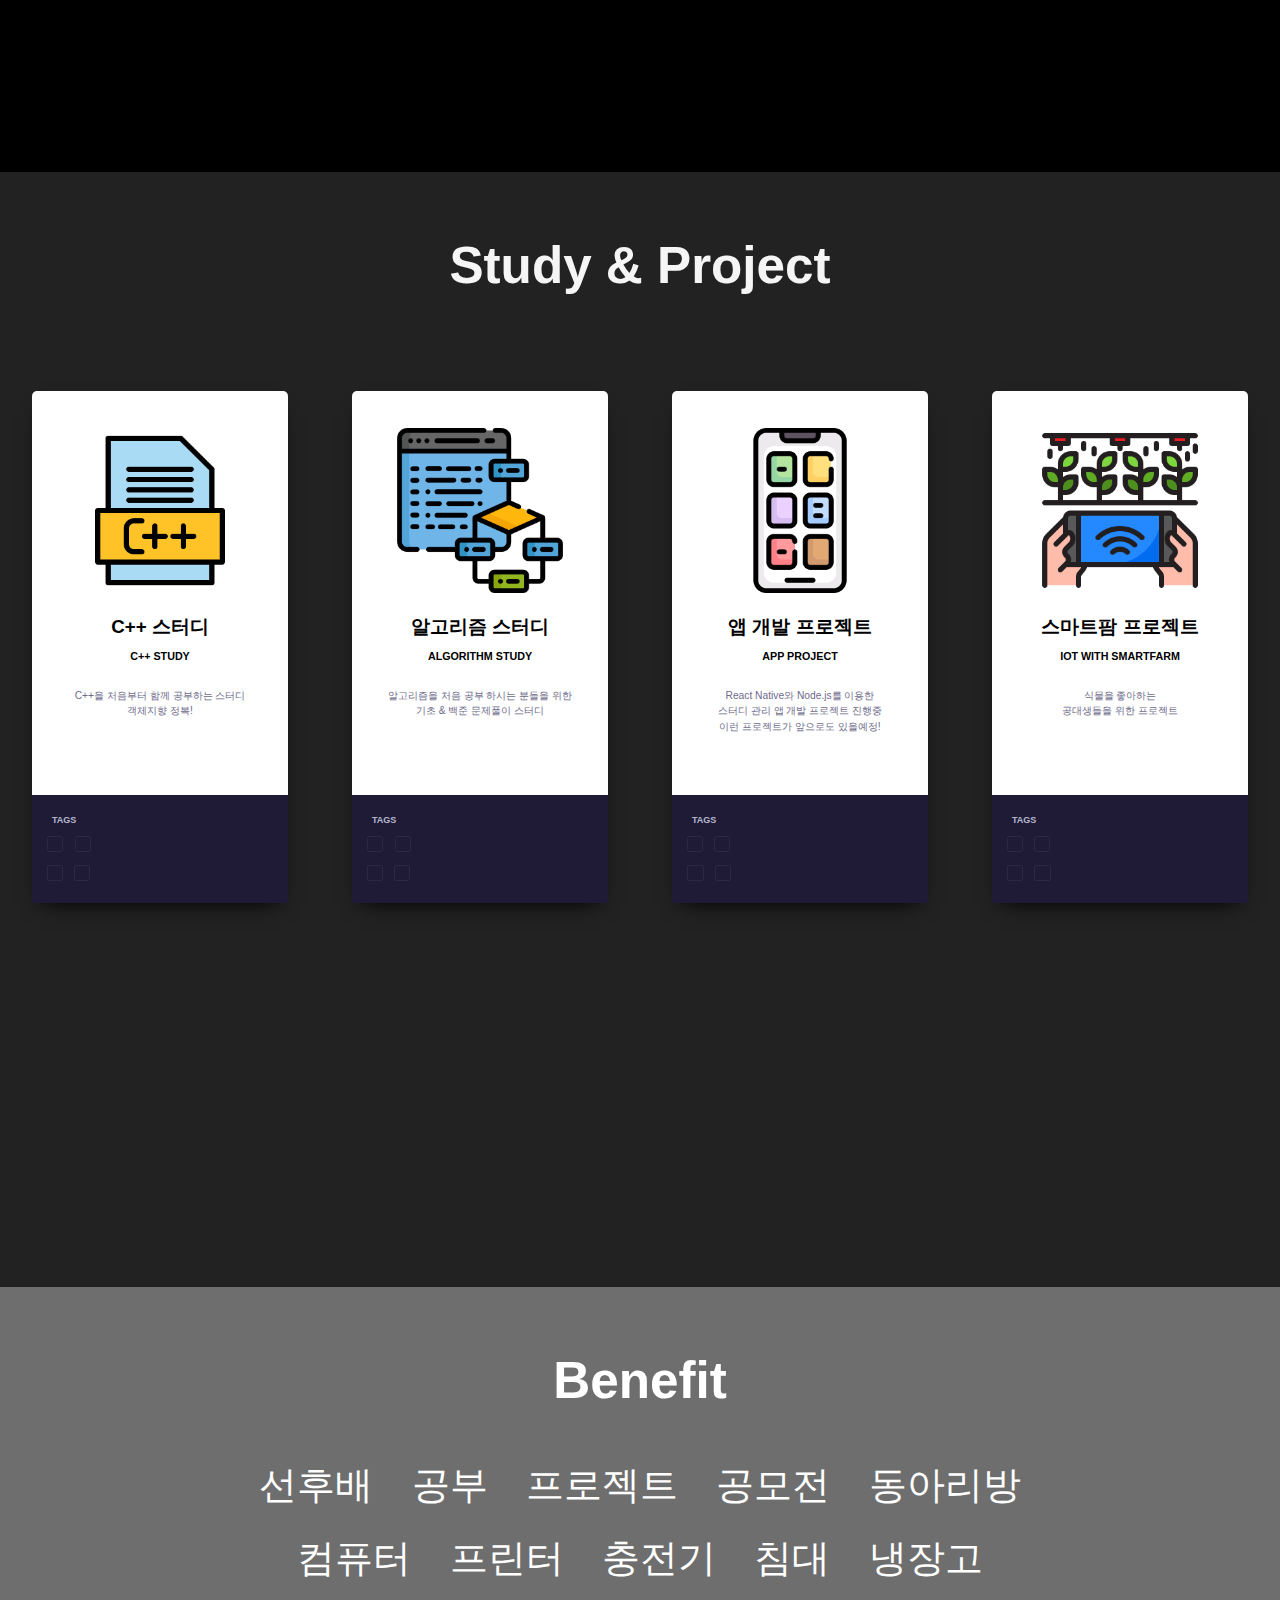
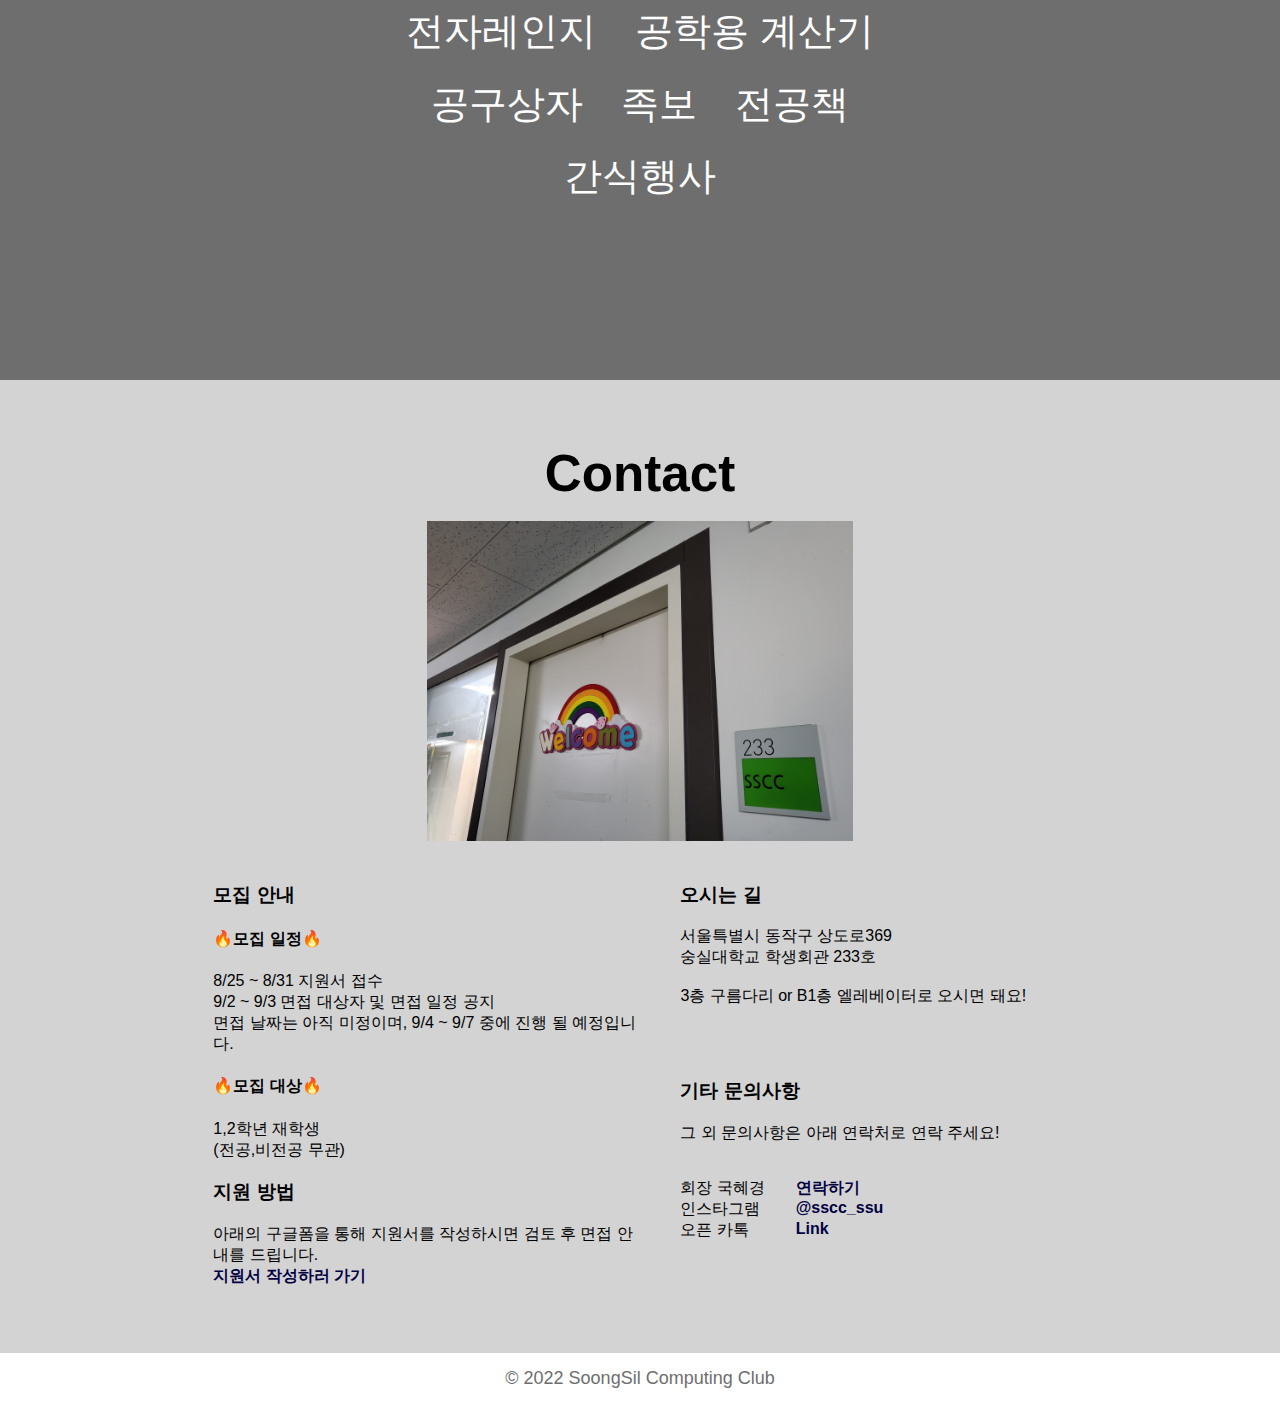
==== commit f2f8b6ee: "new semester revise" ====
--- a/index.html
+++ b/index.html
@@ -57,20 +57,20 @@
             <div class="gomtv">
                 <p class="explain">곰TV 방문</p>
             </div>
-            <div class="ict">
-                <p class="explain">화성ICT 연계</p>
+            <div class="sw_contest">
+                <p class="explain">SW 공모전 준비</p>
             </div>
             <div class="smartfarm_ideaton">
                 <p class="explain">스마트농업 수상식</p>
             </div>
-            <div class="smartfarm">
-                <p class="explain">스마트팜</p>
-            </div>
-            <div class="wiki">
-                <p class="explain">스크위키</p>
-            </div>
-            <div class="ap_ideaton">
-                <p class="explain">적정기술 상장</p>
+            <div class="ideathon">
+                <p class="explain">아이디어톤</p>
+            </div>
+            <div class="mentoring">
+                <p class="explain">현직자 선배님의 Java 특강</p>
+            </div>
+            <div class="iot">
+                <p class="explain">스마트동방 프로젝트</p>
             </div>
         </div>
         <div class="ACT">
@@ -86,7 +86,7 @@
 
                 <div class="mySlides">
                     <div class="numbertext">2 / 6</div>
-                    <img src="images/hwasungICT/1.jpg" style="width:100%">
+                    <img src="images/sw_contest/1.jpg" style="width:100%">
                 </div>
 
                 <div class="mySlides">
@@ -96,17 +96,17 @@
 
                 <div class="mySlides">
                     <div class="numbertext">4 / 6</div>
-                    <img src="images/ap_tech ideaton/2.jpg" style="width:100%">
+                    <img src="images/iot/1.png" style="width:100%">
                 </div>
 
                 <div class="mySlides">
                     <div class="numbertext">5 / 6</div>
-                    <img src="images/smartfarm/1.jpg" style="width:100%">
+                    <img src="images/ideathon/1.png" style="width:100%">
                 </div>
 
                 <div class="mySlides">
                     <div class="numbertext">6 / 6</div>
-                    <img src="images/wiki/1.jpg" style="width:100%">
+                    <img src="images/mentoring/1.png" style="width:100%">
                 </div>
 
                 <!-- Next and previous buttons -->
@@ -125,24 +125,24 @@
                             alt="곰TV 방문">
                     </div>
                     <div class="column">
-                        <img class="demo cursor" src="images/hwasungICT/1.jpg" style="width:100%"
-                            onclick="currentSlide(2)" alt="화성ICT 연계">
+                        <img class="demo cursor" src="images/sw_contest/1.jpg" style="width:100%"
+                            onclick="currentSlide(2)" alt="SW 공모전 준비">
                     </div>
                     <div class="column">
                         <img class="demo cursor" src="images/smartfarm ideaton/1.jpg" style="width:100%"
                             onclick="currentSlide(3)" alt="스마트농업 수상식">
                     </div>
                     <div class="column">
-                        <img class="demo cursor" src="images/ap_tech ideaton/2.jpg" style="width:100%"
-                            onclick="currentSlide(4)" alt="적정기술 상장">
-                    </div>
-                    <div class="column">
-                        <img class="demo cursor" src="images/smartfarm/1.jpg" style="width:100%"
-                            onclick="currentSlide(5)" alt="스마트팜">
-                    </div>
-                    <div class="column">
-                        <img class="demo cursor" src="images/wiki/1.jpg" style="width:100%" onclick="currentSlide(6)"
-                            alt="스크위키">
+                        <img class="demo cursor" src="images/iot/1.png" style="width:100%"
+                            onclick="currentSlide(4)" alt="스마트 동방 프로젝트">
+                    </div>
+                    <div class="column">
+                        <img class="demo cursor" src="images/ideathon/1.png" style="width:100%"
+                            onclick="currentSlide(5)" alt="아이디어톤">
+                    </div>
+                    <div class="column">
+                        <img class="demo cursor" src="images/mentoring/1.png" style="width:100%" onclick="currentSlide(6)"
+                            alt="현직자 선배님의 Java특강">
                     </div>
                 </div>
             </div>
@@ -175,22 +175,22 @@
     </div>
     <!--Study 페이지-->
     <div class="page" id="Study" style="background-color: #222222;">
-        <h2 id="study-title">Study</h2>
+        <h2 id="study-title">Study & Project</h2>
         <div class="study_grid">
             <div class="study-card" id="C">
                 <div class="card-container">
-                    <img class="picture" src="images/c-document.png">
-
-                    <h3>C언어 스터디</h3>
-                    <h6>C Study</h6>
-                    <p> <br>C가 당신의 학점이 되지않도록 도와드립니다.<br>
-                        C스터디 읍읍읍<br><br><br><br>
+                    <img class="picture" src="images/cpp.png">
+
+                    <h3>C++ 스터디</h3>
+                    <h6>C++ Study</h6>
+                    <p> <br>C++을 처음부터 함께 공부하는 스터디<br>
+                        객체지향 정복!<br><br><br><br>
                     </p>
 
                     <div class="skills">
                         <h4>tags</h4>
 
-                        <p>C language</p>
+                        <p>C++</p>
                         <p>처음부터</p>
                         <span class="line-change"><br></span>
                         <p>초보 환영</p>
@@ -203,23 +203,22 @@
 
             <div class="study-card" id="Python">
                 <div class="card-container">
-                    <img class="picture" src="images/python.png">
-                    <h3>파이썬 스터디</h3>
-                    <h6>Python Study</h6>
+                    <img class="picture" src="images/algorithm.png">
+                    <h3>알고리즘 스터디</h3>
+                    <h6>Algorithm Study</h6>
                     <p>
-                        <br>파이썬 기초에서 시작해서<br>
-                        Flask 프레임워크를 이용한<br>
-                        웹 프로젝트까지 다루는 스터디
+                        <br>알고리즘을 처음 공부 하시는 분들을 위한<br>
+                        기초 & 백준 문제풀이 스터디<br>
                         <br><br><br>
                     </p>
 
                     <div class="skills">
                         <h4>tags</h4>
-                        <p>Python</p>
+                        <p>Algorithm</p>
                         <p>기초부터</p>
                         <span class="line-change"><br></span>
-                        <p>웹</p>
-                        <p>Flask</p>
+                        <p>백준</p>
+                        <p>문제풀이</p>
                     </div>
                 </div>
 
@@ -227,24 +226,23 @@
 
             <div class="study-card" id="PM">
                 <div class="card-container">
-                    <img class="picture" src="images/process.png">
-                    <h3>PM 스터디</h3>
-                    <h6>PM STUDY</h6>
+                    <img class="picture" src="images/app.png">
+                    <h3>앱 개발 프로젝트</h3>
+                    <h6>App Project</h6>
                     <p>
-                        <br>전 CJ올리브네트웍스 신사업기획팀, <br>
-                        현 프리랜서 PM의 <br>
-                        0부터 시작하는<br>
-                        앱 프로덕트를 만드는 과정 스터디
-                        <br><br>
+                        <br>React Native와 Node.js를 이용한 <br>
+                        스터디 관리 앱 개발 프로젝트 진행중<br>
+                        이런 프로젝트가 앞으로도 있을예정!
+                        <br><br><br>
                     </p>
 
                     <div class="skills">
                         <h4>tags</h4>
-                        <p>PM</p>
-                        <p>기획</p>
+                        <p>앱개발</p>
+                        <p>하이브리드 앱</p>
                         <span class="line-change"><br></span>
-                        <p>프로덕트 매니저</p>
-                        <p>꿀잼</p>
+                        <p>React Native</p>
+                        <p>Node.js</p>
                     </div>
                 </div>
 
@@ -296,19 +294,20 @@
                 <img src="images/ssuMap_hover.jpg" class="hall">
             </div>
             <div class="contact_link"><br>
-                <h3>모집 기간 및 대상</h3>
-                <h4>🔥모집 기간🔥</h4>
-                <p>3/2~3/9</p>
+                <h3>모집 안내</h3>
+                <h4>🔥모집 일정🔥</h4>
+                <p>8/25 ~ 8/31 지원서 접수<br>
+                9/2 ~ 9/3 면접 대상자 및 면접 일정 공지<br>
+                면접 날짜는 아직 미정이며, 9/4 ~ 9/7 중에 진행 될 예정입니다.</p>
                 <h4>🔥모집 대상🔥</h4>
-                <p>SSCC에 관심이 있는<br>모든 1,2학년 재학생 (전공,비전공 무관)</p>
-
-                <br>
+                <p>1,2학년 재학생 <br>
+                (전공,비전공 무관)</p>
+
 
                 <h3>지원 방법</h3>
-                <p>아래의 구글폼 링크를 통해 가입원서를 작성하시고,
-                    <br>안내에 따라 회비를 납부하시면 연락 드리겠습니다!
-                    <br><br>
-                    <a>마감</a>
+                <p>아래의 구글폼을 통해 지원서를 작성하시면
+                    검토 후 면접 안내를 드립니다.<br>
+                    <a href="https://forms.gle/FQggDbMgbtWZJP6k8">지원서 작성하러 가기</a>
                 </p>
             </div>
             <div class="contact_way">
@@ -319,7 +318,7 @@
                     숭실대학교 학생회관 233호<br><br>
                     3층 구름다리 or B1층 엘레베이터로 오시면 돼요!
                 </p>
-
+            
                 <br><br>
 
                 <h3>기타 문의사항</h3>
--- a/css/main.css
+++ b/css/main.css
@@ -1,6 +1,12 @@
 /***** MAIN SETTING ******/
+@font-face {
+    font-family: 'BMJUA';
+    src: url('https://cdn.jsdelivr.net/gh/projectnoonnu/noonfonts_one@1.0/BMJUA.woff') format('woff');
+    font-weight: normal;
+    font-style: normal;
+}
 body, html {
-    font-family: 'Noto Sans KR', sans-serif;
+    font-family: 'BMJUA', sans-serif;
     height: 100%;
     margin: 0;
     user-select : none;
@@ -10,7 +16,6 @@
     margin: 0;
     text-align: center;
     font-size: 4vw;
-    font-family: Montserrat, sans-serif;
 }
 
 a{
@@ -175,19 +180,19 @@
     opacity: 1;
 }
 
-.ict {
+.sw_contest {
     display: flex;
     align-items: center;
     justify-content: center;
     text-align: center;
-    background-image: url("../images/hwasungICT/1.jpg");
+    background-image: url("../images/sw_contest/1.jpg");
     background-size: cover;
     background-position: center;
     grid-column: 4/7;
     grid-row: 5/7;
 }
 
-.ict:hover {
+.sw_contest:hover {
     transform: scale(1.1) translate(0%, -7%);
     transition: .5s;
     border: #6e6e6e;
@@ -195,7 +200,7 @@
     -webkit-filter: brightness(0.5);
 }
 
-.ict:hover .explain{
+.sw_contest:hover .explain{
     opacity: 1;
 }
 
@@ -223,19 +228,19 @@
     opacity: 1;
 }
 
-.smartfarm {
+.ideathon {
     display: flex;
     align-items: center;
     justify-content: center;
     text-align: center;
-    background-image: url("../images/smartfarm/1.jpg");
+    background-image: url("../images/ideathon/1.png");
     background-size: cover;
     background-position: center;
     grid-column: 3/6;
     grid-row: 1/3;
 }
 
-.smartfarm:hover {
+.ideathon:hover {
     transform: scale(1.1) translate(0%, 7%);
     transition: .5s;
     border: #6e6e6e;
@@ -243,7 +248,7 @@
     -webkit-filter: brightness(0.5);
 }
 
-.smartfarm:hover .explain{
+.ideathon:hover .explain{
     opacity: 1;
 }
 
@@ -256,19 +261,19 @@
     grid-row: 3/5;
 }
 
-.wiki {
+.mentoring {
 display: flex;
     align-items: center;
     justify-content: center;
     text-align: center;
-    background-image: url("../images/wiki/1.jpg");
+    background-image: url("../images/mentoring/1.png");
     background-size: cover;
     background-position: center;
     grid-column: 7/9;
     grid-row: 5/7;
 }
 
-.wiki:hover {
+.mentoring:hover {
     transform: scale(1.1) translate(-7%, -7%);
     transition: .5s;
     border: #6e6e6e;
@@ -276,16 +281,16 @@
     -webkit-filter: brightness(0.5);
 }
 
-.wiki:hover .explain{
+.mentoring:hover .explain{
     opacity: 1;
 }
 
-.ap_ideaton {
+.iot {
     display: flex;
     align-items: center;
     justify-content: center;
     text-align: center;
-    background-image: url("../images/ap_tech ideaton/1.jpg");
+    background-image: url("../images/iot/1.png");
     background-size: cover;
     background-position: center;
     grid-column: 6/9;
@@ -293,7 +298,7 @@
     text-align: center;
 }
 
-.ap_ideaton:hover {
+.iot:hover {
     transform: scale(1.05) translate(-5%, 5%);
     transition: .5s;
     border: #6e6e6e;
@@ -301,7 +306,7 @@
     -webkit-filter: brightness(0.5);
 }
 
-.ap_ideaton:hover .explain{
+.iot:hover .explain{
     opacity: 1;
 }
 /** Slide **/
@@ -524,7 +529,6 @@
     text-align: center;
     color: whitesmoke;
     padding-bottom: 0;
-    font-family: Montserrat, sans-serif;
     margin-bottom: 5%;
 }
 
@@ -725,4 +729,4 @@
     .line-change {
         display: none;
     }
-}+}
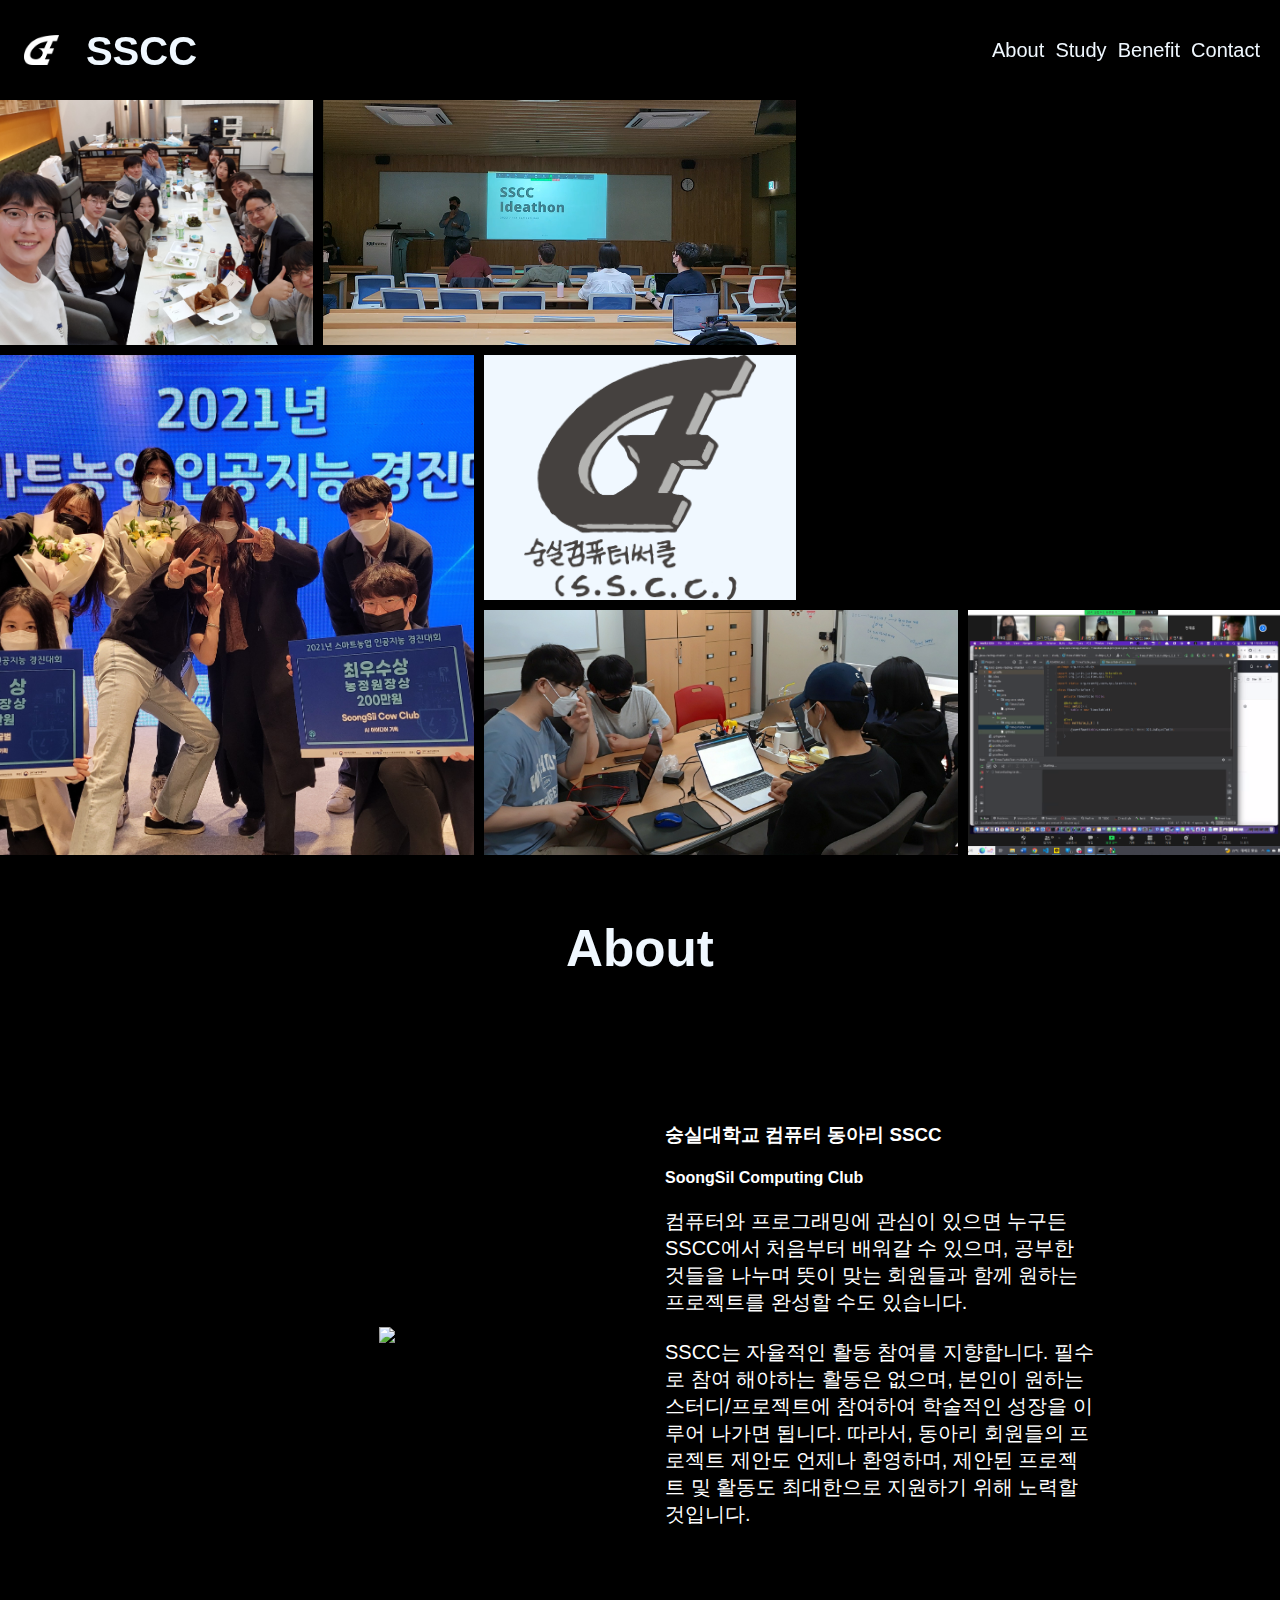
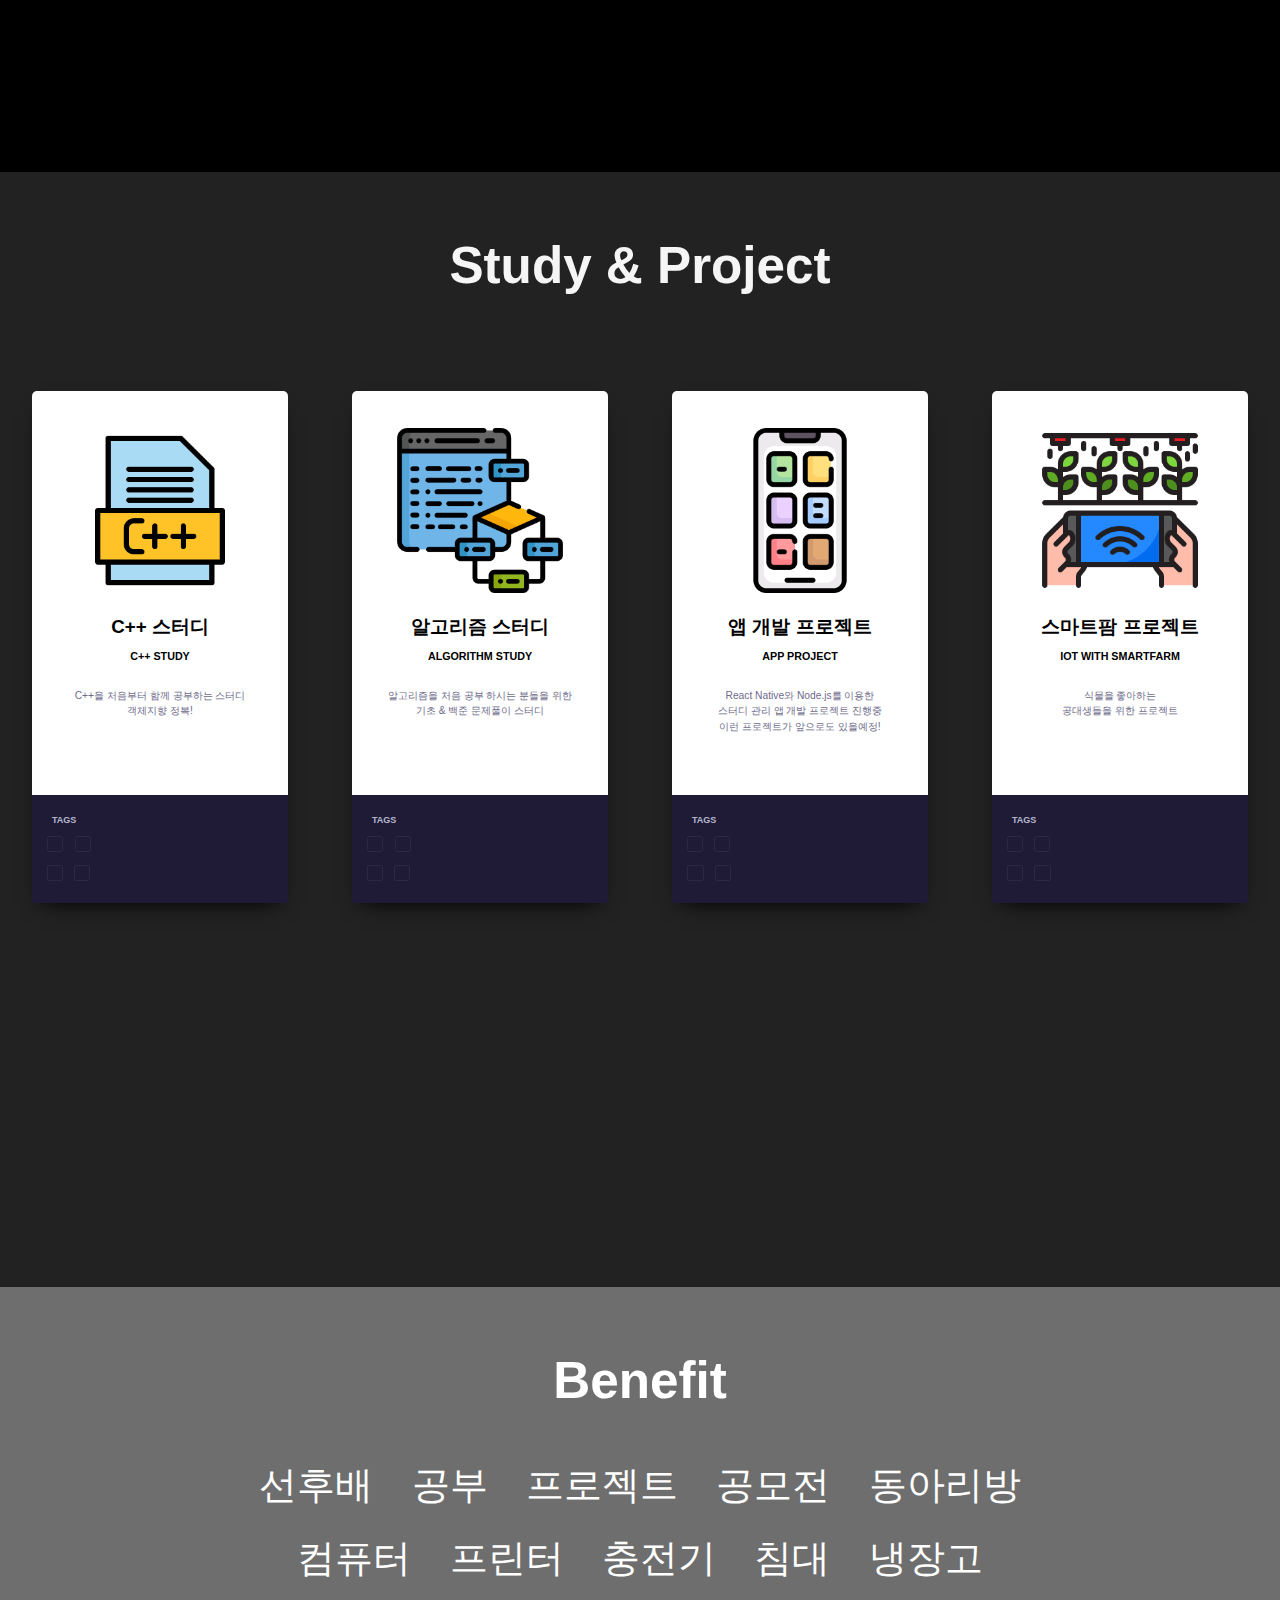
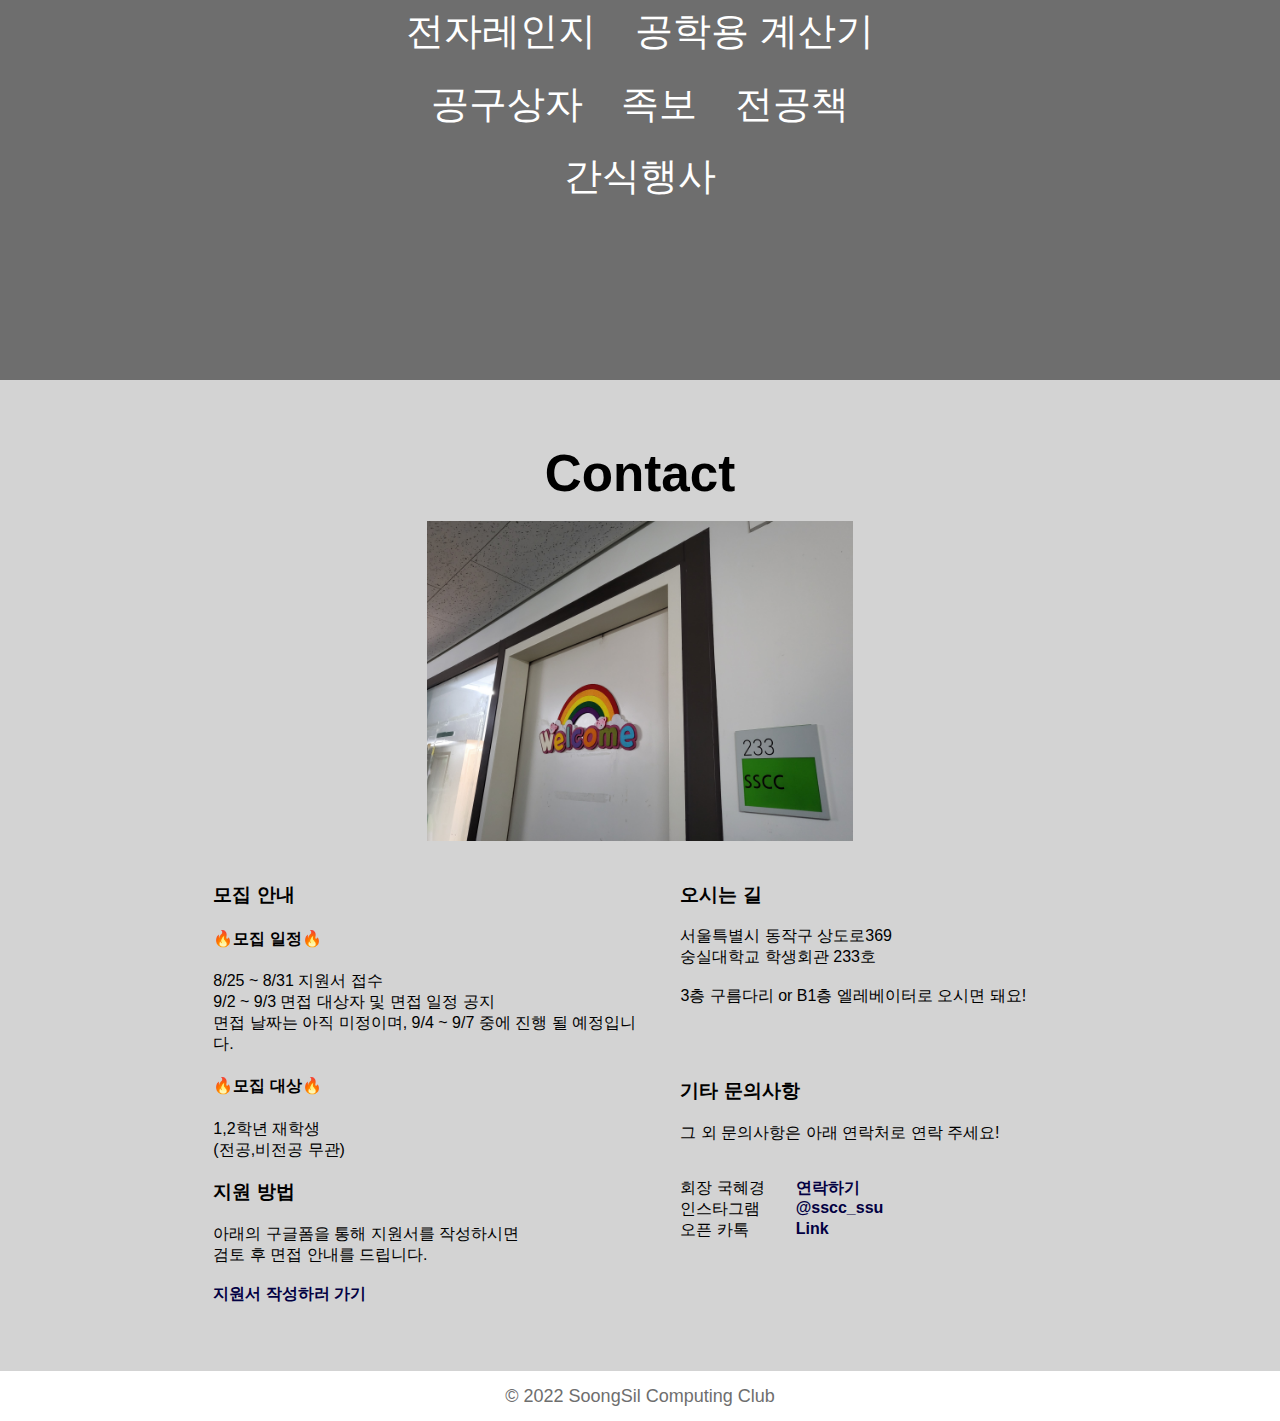
==== commit 5ad3510e: "Merge pull request #16 from SWtheWhite/k0000k" ====
--- a/index.html
+++ b/index.html
@@ -305,8 +305,8 @@
 
 
                 <h3>지원 방법</h3>
-                <p>아래의 구글폼을 통해 지원서를 작성하시면
-                    검토 후 면접 안내를 드립니다.<br>
+                <p>아래의 구글폼을 통해 지원서를 작성하시면<br>
+                    검토 후 면접 안내를 드립니다.<br><br>
                     <a href="https://forms.gle/FQggDbMgbtWZJP6k8">지원서 작성하러 가기</a>
                 </p>
             </div>
